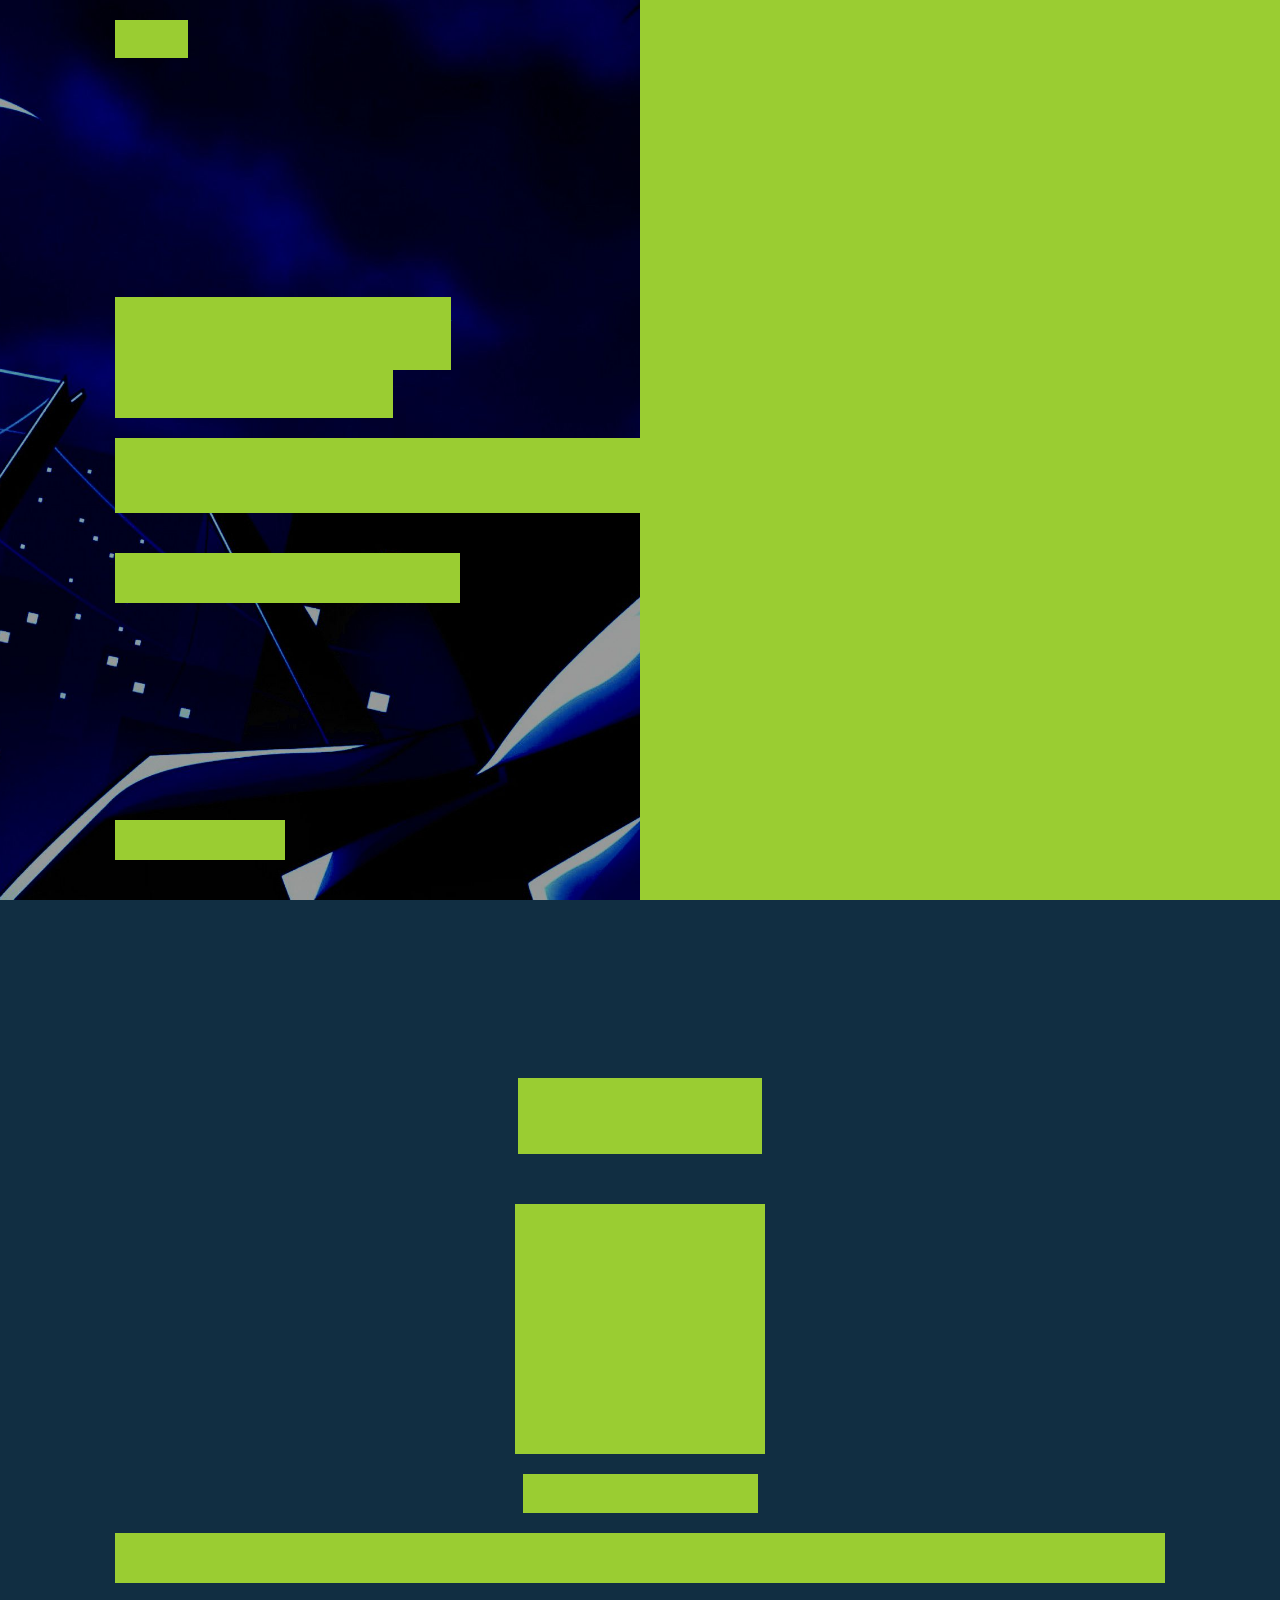
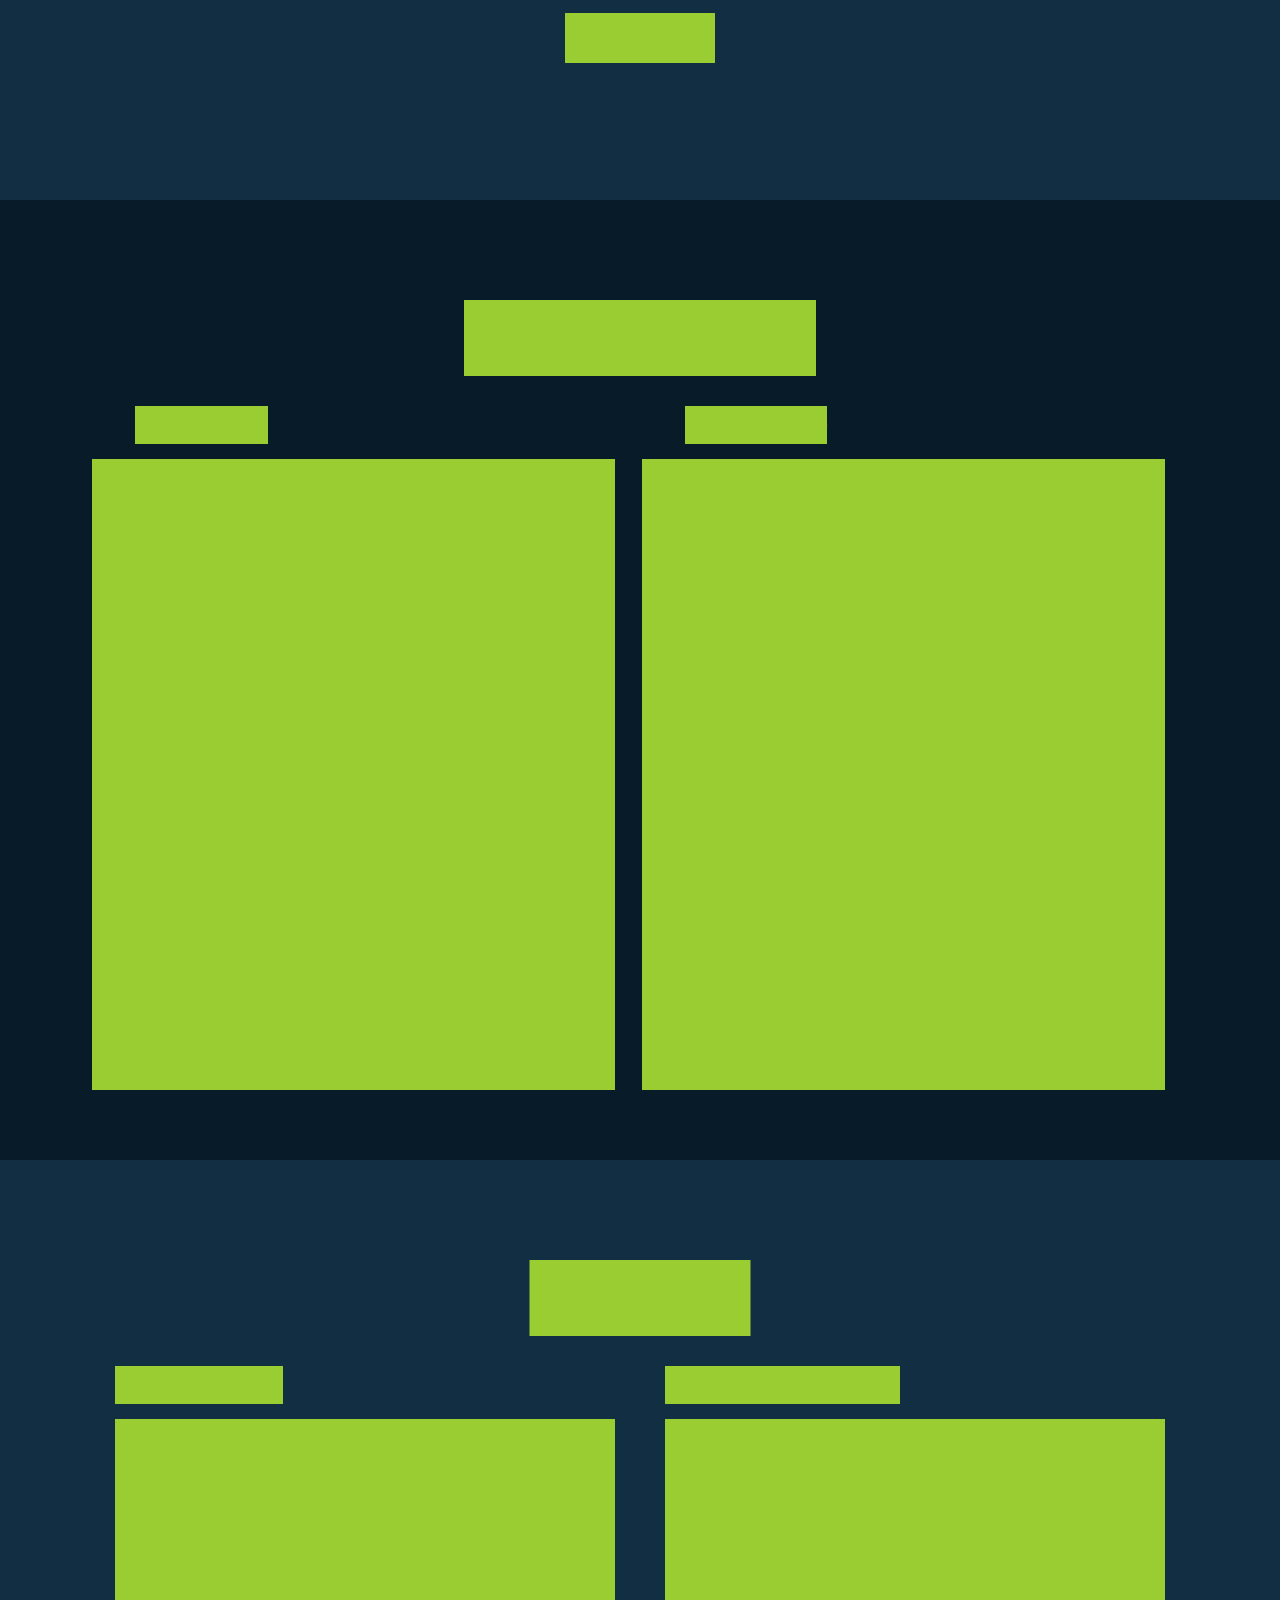
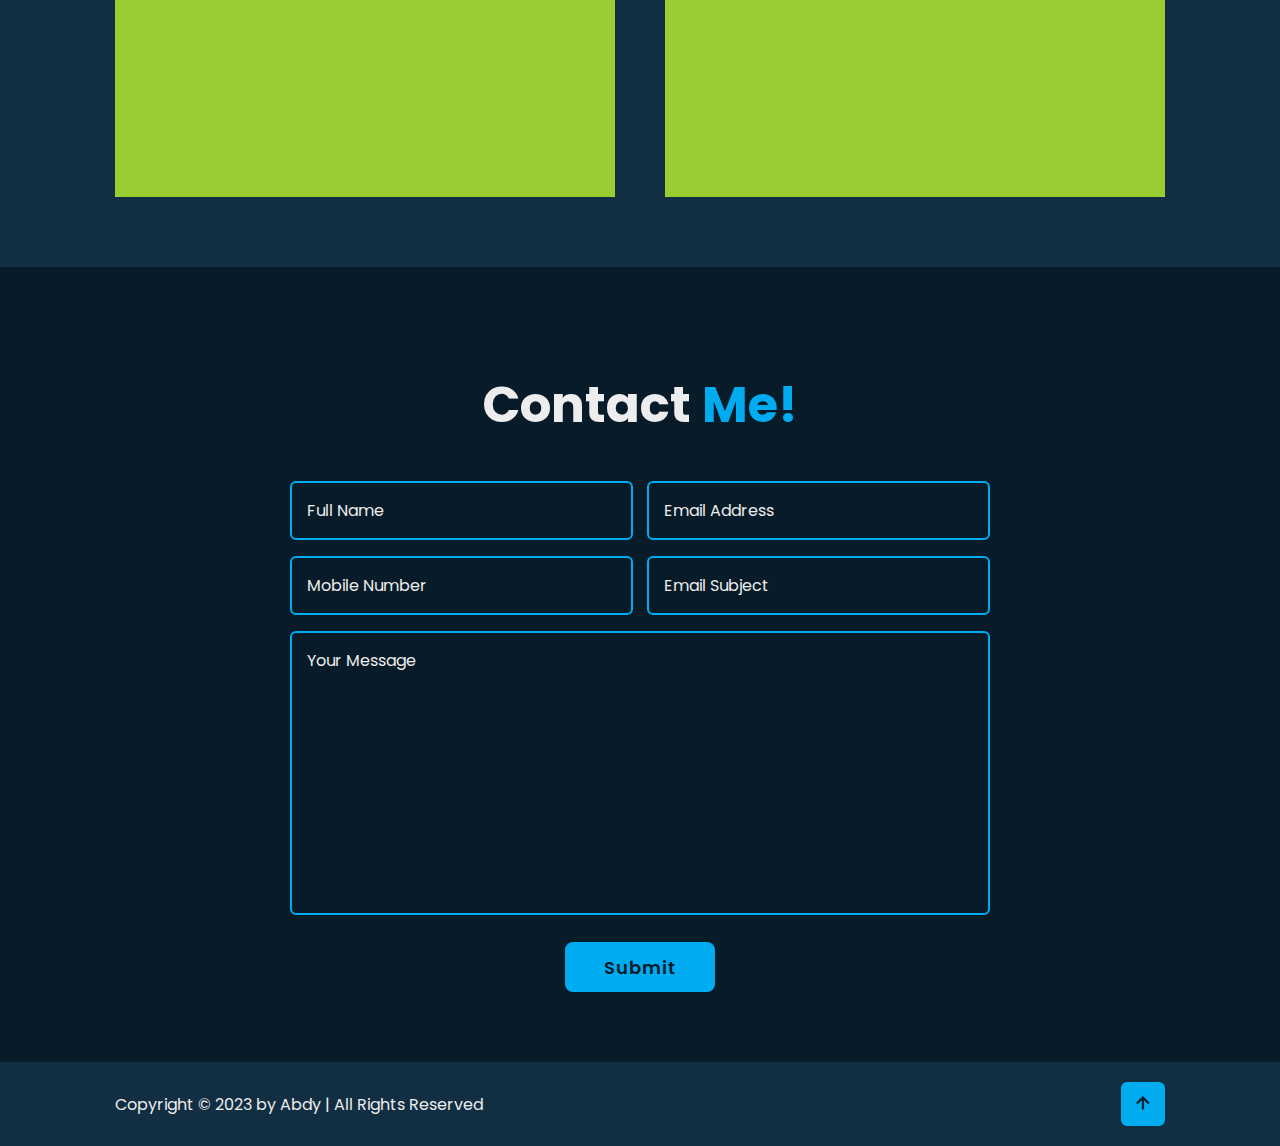
==== Portfolio Website/index.html @ a4093bbf "Add files via upload" ====
<!DOCTYPE html>
<html lang="en">

<head>
	<meta charset="UTF-8">
	<meta http-equiv="X-UA-Compatible" content="IE=edge">
	<meta name="viewport" content="width=device-width, initial-scale=1.0">
	<title>Abdullah Tekin Portfolio Website</title>

	<link rel="stylesheet" href="css/style.css">

	<link href='https://unpkg.com/boxicons@2.1.4/css/boxicons.min.css' rel='stylesheet'>
</head>

<body>

	<header class="header">
		<a href="#" class="logo">Abdy.<span class="animate" style="--i:1;"></span></a>

		<div class="bx bx-menu" id="menu-icon"><span class="animate" style="--i:2;"></span></div>

		<nav class="navbar">
			<a href="#home" class="active">Home</a>
			<a href="#about">About</a>
			<a href="#education">Education</a>
			<a href="#skills">Skills</a>
			<a href="#contact">Contact</a>

			<span class="active-nav"></span>
			<span class="animate" style="--i:2;"></span>
		</nav>
	</header>

	<section class="home show-animate" id="home">
		<div class="home-content">
			<h1>Hi, I'm <span>Abdy</span><span class="animate" style="--i:2;"></span></h1>
			<div class="text-animate">
				<h3>Game Developer</h3>
				<span class="animate" style="--i:3;"></span>
			</div>
			<p>
				Lorem ipsum dolor sit amet, consectetur adipiscing elit. Praesent dapibus scelerisque tellus, et imperdiet
				erat ultrices eget. Nulla in malesuada est, et ornare risus. Proin eget venenatis.
				<span class="animate" style="--i:4;"></span>
			</p>
			<div class="btn-box">
				<a href="#" class="btn">Hire Me</a>
				<a href="#" class="btn">Lets Talk</a>
				<span class="animate" style="--i:5;"></span>
			</div>
		</div>
		<div class="home-sci">
			<a href="#"><i class='bx bxl-linkedin'></i></a>
			<a href="#"><i class='bx bxl-github'></i></a>
			<span class="animate" style="--i:6;"></span>
		</div>
		<div class="home-imgHover"></div>
		<span class="animate home-img" style="--i:7;"></span>
	</section>

	<!-- about section design -->
	<section class="about" id="about">
		<h2 class="heading">About <span>Me</span><span class="animate scroll" style="--i:1;"></span></h2>

		<div class="about-img">
			<img src="images/about.jpg" alt="">
			<span class="circle-spin"></span>
			<span class="animate scroll" style="--i:2;"></span>
		</div>

		<div class="about-content">
			<h3>Game Developer!<span class="animate scroll" style="--i:3;"></span></h3>
			<p>
				Lorem ipsum dolor sit amet, consectetur adipiscing elit. Praesent dapibus scelerisque tellus, et imperdiet
				erat ultrices eget. Nulla in malesuada est, et ornare risus. Proin eget venenatis.
				<span class="animate scroll" style="--i:4;"></span>
			</p>
			<div class="btn-box btns">
				<a href="#" class="btn">Read More</a>
				<span class="animate scroll" style="--i:5;"></span>
			</div>
		</div>
	</section>

	<!-- education section design -->
	<section class="education" id="education">
		<h2 class="heading">[My <span>Journey</span>]<span class="animate scroll" style="--i:1;"></span></h2>

		<div class="education-row">
			<div class="education-column">
				<h3 class="title">Education<span class="animate scroll" style="--i:2;"></span></h3>

				<div class="education-box">
					<div class="education-content">
						<div class="content">
							<div class="year"><i class='bx bxs-calendar'></i> 2017 - 2018</div>
							<h3>Master Degree - University</h3>
							<p>
								Lorem ipsum dolor sit amet, consectetur adipiscing elit. Praesent dapibus scelerisque tellus, et imperdiet
								erat ultrices eget. Nulla in malesuada est, et ornare risus. Proin eget venenatis.
							</p>
						</div>
					</div>

					<div class="education-content">
						<div class="content">
							<div class="year"><i class='bx bxs-calendar'></i> 2017 - 2018</div>
							<h3>Master Degree - University</h3>
							<p>
								Lorem ipsum dolor sit amet, consectetur adipiscing elit. Praesent dapibus scelerisque tellus, et imperdiet
								erat ultrices eget. Nulla in malesuada est, et ornare risus. Proin eget venenatis.
							</p>
						</div>
					</div>

					<div class="education-content">
						<div class="content">
							<div class="year"><i class='bx bxs-calendar'></i> 2017 - 2018</div>
							<h3>Master Degree - University</h3>
							<p>
								Lorem ipsum dolor sit amet, consectetur adipiscing elit. Praesent dapibus scelerisque tellus, et imperdiet
								erat ultrices eget. Nulla in malesuada est, et ornare risus. Proin eget venenatis.
							</p>
						</div>
					</div>

					<span class="animate scroll" style="--i:3;"></span>
				</div>
			</div>

			<div class="education-column">
				<h3 class="title">Experience<span class="animate scroll" style="--i:5;"></span></h3>

				<div class="education-box">
					<div class="education-content">
						<div class="content">
							<div class="year"><i class='bx bxs-calendar'></i> 2017 - 2018</div>
							<h3>Game Developer - Company</h3>
							<p>
								Lorem ipsum dolor sit amet, consectetur adipiscing elit. Praesent dapibus scelerisque tellus, et imperdiet
								erat ultrices eget. Nulla in malesuada est, et ornare risus. Proin eget venenatis.
							</p>
						</div>
					</div>

					<div class="education-content">
						<div class="content">
							<div class="year"><i class='bx bxs-calendar'></i> 2017 - 2018</div>
							<h3>Game Developer - Company</h3>
							<p>
								Lorem ipsum dolor sit amet, consectetur adipiscing elit. Praesent dapibus scelerisque tellus, et imperdiet
								erat ultrices eget. Nulla in malesuada est, et ornare risus. Proin eget venenatis.
							</p>
						</div>
					</div>

					<div class="education-content">
						<div class="content">
							<div class="year"><i class='bx bxs-calendar'></i> 2017 - 2018</div>
							<h3>Game Developer - Company</h3>
							<p>
								Lorem ipsum dolor sit amet, consectetur adipiscing elit. Praesent dapibus scelerisque tellus, et imperdiet
								erat ultrices eget. Nulla in malesuada est, et ornare risus. Proin eget venenatis.
							</p>
						</div>
					</div>
					<span class="animate scroll" style="--i:6;"></span>
				</div>
			</div>
		</div>
	</section>

	<!-- skills section design -->
	<section class="skills" id="skills">
		<h2 class="heading">My <span>Skills</span><span class="animate scroll" style="--i:1;"></span></h2>

		<div class="skills-row">
			<div class="skills-column">
				<h3 class="title">Coding Skills<span class="animate scroll" style="--i:2;"></span></h3>

				<div class="skills-box">
					<div class="skills-content">
						<div class="progress">
							<h3>HTML <span>90%</span></h3>
							<div class="bar"><span></span></div>
						</div>

						<div class="progress">
							<h3>CSS <span>80%</span></h3>
							<div class="bar"><span></span></div>
						</div>

						<div class="progress">
							<h3>JavaScript <span>60%</span></h3>
							<div class="bar"><span></span></div>
						</div>

						<div class="progress">
							<h3>Python <span>75%</span></h3>
							<div class="bar"><span></span></div>
						</div>
					</div>

					<span class="animate scroll" style="--i:3;"></span>
				</div>
			</div>

			<div class="skills-column">
				<h3 class="title">Professional Skills<span class="animate scroll" style="--i:5;"></span></h3>

				<div class="skills-box">
					<div class="skills-content">
						<div class="progress">
							<h3>Web Design <span>95%</span></h3>
							<div class="bar"><span></span></div>
						</div>

						<div class="progress">
							<h3>Web Development <span>65%</span></h3>
							<div class="bar"><span></span></div>
						</div>

						<div class="progress">
							<h3>Graphic Design <span>85%</span></h3>
							<div class="bar"><span></span></div>
						</div>

						<div class="progress">
							<h3>SEO Marketing <span>60%</span></h3>
							<div class="bar"><span></span></div>
						</div>
					</div>

					<span class="animate scroll" style="--i:6;"></span>
				</div>
			</div>
		</div>
	</section>

	<!-- contact section design -->
	<section class="contact" id="contact">
		<h2 class="heading">Contact <span>Me!</span></h2>

		<form action="#">
			<div class="input-box">
				<div class="input-field">
					<input type="text" placeholder="Full Name" required>
					<span class="focus"></span>
				</div>
				<div class="input-field">
					<input type="text" placeholder="Email Address" required>
					<span class="focus"></span>
				</div>
			</div>

			<div class="input-box">
				<div class="input-field">
					<input type="number" placeholder="Mobile Number" required>
					<span class="focus"></span>
				</div>
				<div class="input-field">
					<input type="text" placeholder="Email Subject" required>
					<span class="focus"></span>
				</div>
			</div>

			<div class="textarea-field">
				<textarea name="" id="" cols="30" rows="10" placeholder="Your Message" required></textarea>
				<span class="focus"></span>
			</div>

			<div class="btn-box btns">
				<button type="submit" class="btn">Submit</button>
			</div>
		</form>
	</section>

	<!-- footer design -->
    <footer class="footer">
        <div class="footer-text">
            <p>Copyright &copy; 2023 by Abdy | All Rights Reserved</p>
		</div>

        <div class="footer-iconTop">
            <a href="#"><i class="bx bx-up-arrow-alt"></i></a>
		</div>
	</footer>

	<script src="js/script.js"></script>
</body>

</html>
---- Portfolio Website/css/style.css ----
@import url('https://fonts.googleapis.com/css2?family=Poppins:wght@300;400;500;600;700;800;900&display=swap');

* {
	margin: 0;
	padding: 0;
	box-sizing: border-box;
	text-decoration: none;
	border: none;
	outline: none;
	scroll-behavior: smooth;
	font-family: 'Poppins', sans-serif;
}

:root {
	--bg-color: #081b29;
	--second-bg-color: #112e42;
	--text-color: #ededed;
	--main-color: #00abf0;
}

html {
	font-size: 62.5%;
	overflow-x: hidden;
}

body {
	background: var(--bg-color);
	color: var(--text-color);
}

.header {
	position: fixed;
	top: 0;
	left: 0;
	width: 100%;
	padding: 2rem 9%;
	background: transparent;
	display: flex;
	justify-content: space-between;
	align-items: center;
	z-index: 100;
	transition: .3s;
}

.header.sticky {
	background: var(--bg-color);
}

.logo {
	position: relative;
	font-size: 2.5rem;
	font-weight: 600;
	color: var(--text-color)
}

.navbar {
	position: relative;
}

.navbar a {
	font-size: 1.7rem;
	color: var(--text-color);
	font-weight: 500;
	margin-left: 3.5rem;
	transition: .3s;
}

.navbar a:hover,
.navbar a.active {
	color: var(--main-color);
}

#menu-icon {
	position: relative;
	font-size: 3.6rem;
	color: var(--text-color);
	cursor: pointer;
	display: none;
}

section {
	min-height: 100vh;
	padding: 10rem 9% 2rem;
}

.home {
	display: flex;
	align-items: center;
	padding: 0 9%;
	background: url('../images/home.jpg') no-repeat;
	background-size: cover;
	background-position: center;
}

.home-content {
	max-width: 60rem;
	z-index: 99;
}

.home-content h1 {
	position: relative;
	display: inline-block;
	font-size: 5.6rem;
	font-weight: 700;
	line-height: 1.3;
}

.home-content h1 span {
	color: var(--main-color);
}

.home-content .text-animate {
	position: relative;
	width: 27.8rem;
}

.home-content .text-animate h3 {
	font-size: 3.2rem;
	font-weight: 700;
	color: transparent;
	-webkit-text-stroke: .7px var(--main-color);
	background-image: linear-gradient(var(--main-color), var(--main-color));
	background-repeat: no-repeat;
	-webkit-background-clip: text;
	background-position: -27.8rem 0;
	animation: homeBgText 6s linear infinite;
	animation-delay: 2s;
}

.home-content .text-animate h3::before {
	content: '';
	position: absolute;
	top: 0;
	left: 0;
	width: 0;
	height: 100%;
	border-right: 2px solid var(--main-color);
	z-index: -1;
	animation: homeCursorText 6s linear infinite;
	animation-delay: 2s;
}

.home-content p {
	position: relative;
	font-size: 1.6rem;
	margin: 2rem 0 4rem;
}

.btn-box {
	position: relative;
	display: flex;
	justify-content: space-between;
	width: 34.5rem;
	height: 5rem;
}

.btn-box .btn {
	position: relative;
	display: inline-flex;
	justify-content: center;
	align-items: center;
	width: 15rem;
	height: 100%;
	background: var(--main-color);
	border: .2rem solid var(--main-color);
	border-radius: .8rem;
	font-size: 1.8rem;
	font-weight: 600;
	letter-spacing: .1rem;
	color: var(--bg-color);
	z-index: 1;
	overflow: hidden;
	transition: .5s;
}

.btn-box .btn:hover {
	color: var(--main-color);
}

.btn-box .btn:nth-child(2) {
	background: transparent;
	color: var(--main-color);
}

.btn-box .btn:nth-child(2):hover {
	color: var(--bg-color);
}

.btn-box .btn:nth-child(2)::before {
	background: var(--main-color);
}

.btn-box .btn::before {
	content: '';
	position: absolute;
	top: 0;
	left: 0;
	width: 0;
	height: 100%;
	background: var(--bg-color);
	z-index: -1;
	transition: .5s;
}

.btn-box .btn:hover::before {
	width: 100%;
}

.home-sci {
	position: absolute;
	bottom: 4rem;
	width: 170px;
	display: flex;
	justify-content: space-between;
}

.home-sci a {
	position: relative;
	display: inline-flex;
	justify-content: center;
	align-items: center;
	width: 40px;
	height: 40px;
	background: transparent;
	border: .2rem solid var(--main-color);
	border-radius: 50%;
	font-size: 20px;
	color: var(--main-color);
	z-index: 1;
	overflow: hidden;
	transition: .5s;
}

.home-sci a:hover {
	color: var(--bg-color);
}

.home-sci a::before {
	content: '';
	position: absolute;
	top: 0;
	left: 0;
	width: 0;
	height: 100%;
	background: var(--main-color);
	z-index: -1;
	transition: .5s;
}

.home-sci a:hover::before {
	width: 100%;
}

.home-imgHover {
	position: absolute;
	top: 0;
	right: 0;
	width: 45%;
	height: 100%;
	background: transparent;
	transition: 3s;
}

.home-imgHover:hover {
	background: var(--bg-color);
	opacity: .8;
}

.about {
	display: flex;
	justify-content: center;
	align-items: center;
	flex-direction: column;
	gap: 2rem;
	background: var(--second-bg-color);
	padding-bottom: 6rem;
}

.heading {
	position: relative;
	font-size: 5rem;
	margin-bottom: 3rem;
	text-align: center;
}

span{
	color: var(--main-color);
}

.about-img {
	position: relative;
	width: 25rem;
	height: 25rem;
	border-radius: 50%;
	display: flex;
	justify-content: center;
	align-items: center;
}

.about-img img {
	width: 90%;
	border-radius: 50%;
	border: .2rem solid var(--main-color);
}
.about-img .circle-spin {
	position: absolute;
	top: 50%;
	transform: translate(-50%, -50%) rotate(0);
	left: 50%;
	width: 100%;
	height: 100%;
	border-radius: 50%;
	border-top: .2rem solid var(--second-bg-color);
	border-bottom: .2rem solid var(--second-bg-color);
	border-left: .2rem solid var(--main-color);
	border-right: .2rem solid var(--main-color);
	animation: aboutSpinner 8s linear infinite;
}

.about-content {
	text-align: center;
}

.about-content h3 {
	position: relative;
	display: inline-block;
	font-size: 2.6rem;
}

.about-content p {
	position: relative;
	font-size: 1.6rem;
	margin: 2rem 0 3rem;
}

.btn-box.btns {
	display: inline-block;
	width: 15rem;
}

.btn-box.btns {
	display: inline-block;
	width: 15rem;
}

.btn-box.btns a::before {
	background: var(--second-bg-color);
}

.education {
	display: flex;
	justify-content: center;
	align-items: center;
	flex-direction: column;
	min-height: auto;
	padding-bottom: 5rem;
}

.education .education-row {
	display: flex;
	flex-wrap: wrap;
	gap: 5rem;
}

.education-row .education-column {
	flex: 1 1 40rem;
}

.education-column .title {
	position: relative;
	display: inline-block;
	font-size: 2.5rem;
	margin: 0 0 1.5rem 2rem;
}

.education-column .education-box {
	position: relative;
	border-left: .2rem solid var(--main-color);
}

.education-box .education-content {
	position: relative;
	padding-left: 2rem;
}

.education-box .education-content::before {
	content: '';
	position: absolute;
	top: 0;
	left: -1.1rem;
	width: 2rem;
	height: 2rem;
	background: var(--main-color);
	border-radius: 50%;
}

.education-content .content {
	position: relative;
	padding: 1.5rem;
	border: .2rem solid var(--main-color);
	border-radius: .6rem;
	margin-bottom: 2rem;
}

.education-content .content::before {
	content: '';
	position: absolute;
	top: 0;
	left: 0;
	width: 0;
	height: 100%;
	background: var(--second-bg-color);
	z-index: -1;
	transition: .5s;
}

.education-content .content:hover::before {
	width: 100%;
}

.education-content .content .year {
	font-size: 1.5rem;
	color: var(--main-color);
	padding-bottom: .5rem;
}

.education-content .content .year i{
	padding-right: .5rem;
}

.education-content .content h3{
	font-size: 2rem;
}

.education-content .content p{
	font-size: 1.6rem;
	padding-top: .5rem;
}

.skills {
	min-height: auto;
	padding-bottom: 7rem;
	background: var(--second-bg-color);
}

.skills h2 {
	display: inline-block;
	left: 50%;
	transform: translateX(-50%);
}

.skills .skills-row {
	display: flex;
	flex-wrap: wrap;
	gap: 5rem;
}

.skills-row .skills-column {
	flex: 1 1 40rem;
}

.skills-column .title {
	position: relative;
	display: inline-block;
	font-size: 2.5rem;
	margin: 0 0 1.5rem;
}

.skills-column .skills-box {
	position: relative;
}

.skills-box .skills-content {
	position: relative;
	border: .2rem solid var(--main-color);
	border-radius: .6rem;
	padding: .5rem 1.5rem;
	z-index: 1;
	overflow: hidden;
}

.skills-box .skills-content::before {
	content: '';
	position: absolute;
	top: 0;
	left: 0;
	width: 0;
	height: 100%;
	background: var(--bg-color);
	z-index: -1;
	transition: .5s;
}

.skills-box .skills-content:hover::before {
	width: 100%;
}

.skills-content .progress {
	padding: 1rem 0;
}

.skills-content .progress h3 {
	font-size: 1.7rem;
	display: flex;
	justify-content: space-between;
}

.skills-content .progress h3 span {
	color: var(--text-color)
}

.skills-content .progress .bar {
	height: 2.5rem;
	border-radius: .6rem;
	border: .2rem solid var(--main-color);
	padding: .5rem;
	margin: 1rem 0;
}

.skills-content .progress .bar span {
	display: block;
	height: 100%;
	border-radius: .3rem;
	background: var(--main-color);
}

.skills-column:nth-child(1) .skills-content .progress:nth-child(1) .bar span{
	width: 90%;
}

.skills-column:nth-child(1) .skills-content .progress:nth-child(2) .bar span {
	width: 80%;
}

.skills-column:nth-child(1) .skills-content .progress:nth-child(3) .bar span {
	width: 60%;
}

.skills-column:nth-child(1) .skills-content .progress:nth-child(4) .bar span {
	width: 75%;
}

.skills-column:nth-child(2) .skills-content .progress:nth-child(1) .bar span {
	width: 95%;
}

.skills-column:nth-child(2) .skills-content .progress:nth-child(2) .bar span {
	width: 65%;
}

.skills-column:nth-child(2) .skills-content .progress:nth-child(3) .bar span {
	width: 85%;
}

.skills-column:nth-child(2) .skills-content .progress:nth-child(4) .bar span {
	width: 60%;
}

.contact {
	min-height: auto;
	padding-bottom: 7rem;
}

.contact form {
	max-width: 70rem;
	margin: auto;
	text-align: center;
}

.contact form .input-box{
	position: relative;
	display: flex;
	justify-content: space-between;
	flex-wrap: wrap;
}

.contact form .input-box .input-field {
	position: relative;
	width: 49%;
	margin: .8rem 0;
}

.contact form .input-box .input-field input,
.contact form .textarea-field textarea {
	width: 100%;
	height: 100%;
	padding: 1.5rem;
	font-size: 1.6rem;
	color: var(--text-color);
	background: transparent;
	border-radius: .6rem;
	border: .2rem solid var(--main-color);
}

.contact form .input-box .input-field input::placeholder,
.contact form .textarea-field textarea::placeholder {
	color: var(--text-color);
}

.contact form .focus {
	position: absolute;
	top: 0;
	left: 0;
	width: 0;
	height: 100%;
	background: var(--second-bg-color);
	border-radius: .6rem;
	z-index: -1;
	transition: .5s;
}

.contact form .input-box .input-field input:focus~.focus,
.contact form .input-box .input-field input:valid~.focus,
.contact form .textarea-field textarea:focus~.focus,
.contact form .textarea-field textarea:valid~.focus{
	width: 100%;
}

.contact form .textarea-field {
	position: relative;
	margin: .8rem 0 2.7rem;
	display: flex;
}

.contact form .textarea-field textarea {
	resize: none;
}

.contact form .btn-box.btns .btn {
	cursor: pointer;
}

.footer {
	display: flex;
	justify-content: space-between;
	align-items: center;
	flex-wrap: wrap;
	padding: 2rem 9%;
	background: var(--second-bg-color);
}

.footer-text p {
	font-size: 1.6rem;
}

.footer-iconTop a {
	position: relative;
	display: inline-flex;
	justify-content: center;
	align-items: center;
	padding: .8rem;
	background: var(--main-color);
	border: .2rem solid var(--main-color);
	border-radius: .6rem;
	z-index: 1;
	overflow: hidden;
}

.footer-iconTop a::before {
	content: '';
	position: absolute;
	top: 0;
	left: 0;
	width: 0;
	height: 100%;
	background: var(--second-bg-color);
	z-index: -1;
	transition: .5s;
}

.footer-iconTop a:hover::before {
	width: 100%;
}

.footer-iconTop a i {
	font-size: 2.4rem;
	color: var(--bg-color);
	transition: .5s;
}

.footer-iconTop a:hover i {
	color: var(--main-color);
}

/* ANIMATION RELOAD AND SCROLL */
.animate {
	position: absolute;
	top: 0;
	right: 0;
	width: 100%;
	height: 100%;
	background: yellowgreen;
	z-index: 98;
}

.animate.home-img {
	width: 50%;
}

.logo .animate,
.navbar .animate,
#menu-icon .animate,
.home.show-animate .animate {
	animation: showRight 1s ease forwards;
	animation-delay: calc(.3s * var(--i));
}

.animate.scroll {
	transition: 1s ease;
	transition-delay: calc(.3s * var(--i));
	animation: none;
}

.education .education-box .animate.scroll {
	width: 105%;
}

.about.show-animate .animate.scroll,
.education.show-animate .animate.scroll,
.skills.show-animate .animate.scroll {
	transition-delay: calc(.3s * var(--i));
	width: 0;
}

/* BREAKPOINTS */
@media (max-width: 1200px) {
	html {
		font-size: 55%;
	}
}

@media (max-width: 991px) {
	.header {
		padding: 2rem 4%;
	}

	section {
		padding: 10rem 4% 2rem;
	}

	.home {
		padding: 0 4%;
	}

	.footer {
		padding: 2rem;
	}
}

@media (max-width: 768px) {
	.header {
		background: var(--bg-color);
	}

	#menu-icon {
		display: block;
	}

	.navbar {
		position: absolute;
		top: 100%;
		left: -100%;
		width: 100%;
		padding: 1rem 4%;
		background: var(--main-color);
		box-shadow: 0 .5rem 1rem rgba(0, 0, 0, .2);
		z-index: 1;
		transition: .25s ease;
		transition-delay: .25s;
	}

	.navbar.active {
		transition-delay: 0s;
		left: 0;
	}

	.navbar .active-nav {
		position: absolute;
		top: 0;
		left: -100%;
		width: 100%;
		height: 100%;
		background: var(--bg-color);
		border-top: .1rem solid rgba(0, 0, 0, .2);
		z-index: -1;
		transition: .25s ease;
		transition-delay: 0s;
	}

	.navbar.active .active-nav {
		left: 0;
		transition-delay: .25s;
	}

	.navbar a {
		display: block;
		font-size: 2rem;
		margin: 3rem 0;
		transform: translateX(-20rem);
		transition: .25s ease;
		transition-delay: 0s;
	}
	.navbar.active a {
		transform: translateX(0);
		transition-delay: .25s;
	}

	.home-imgHover {
		pointer-events: none;
		background: var(--bg-color);
		opacity: .6;
	}
}

@media (max-width: 520px) {
	html {
		font-size: 50%;
	}

	.home-content h1 {
		display: flex;
		flex-direction: column;
	}

	.home-sci {
		width: 160px;
	}

	.home-sci a {
		width: 38px;
		height: 38px;
	}
}

@media (max-width: 462px) {
	.home-content h1 {
		font-size: 5.2rem;
	}

	.education {
		padding: 10rem 4% 5rem 5%;
	}

	.contact form .input-box .input-field {
		width: 100%;
	}

	.footer {
		flex-direction: column-reverse;
	}

	.footer p {
		margin-top: 2rem;
		text-align: center;
	}
}

@media (max-width: 371px) {
	.home {
		justify-content: center;
	}

	.home-content {
		display: flex;
		align-items: center;
		flex-direction: column;
		text-align: center;
	}

	.home-content h1 {
		font-size: 5rem;
	}
}

/*KEYFRAMES ANIMATION*/
@keyframes homeBgText {
	0%,
	10%,
	100% {
		background-position: -27.8rem 0;
	}

	65%,
	85% {
		background-position: 0 0;
	}
}

@keyframes homeCursorText {
	0%,
	10%,
	100% {
		width: 0;
	}

	65%,
	78%,
	85% {
		width: 100%;
		opacity: 1;
	}

	75%,
	81% {
		opacity: 0;
	}
}

@keyframes aboutSpinner {
	100% {
		transform: translate(-50%, -50%) rotate(360deg);
	}
}

@keyframes showRight {
	100% {
		width: 0;
	}
}
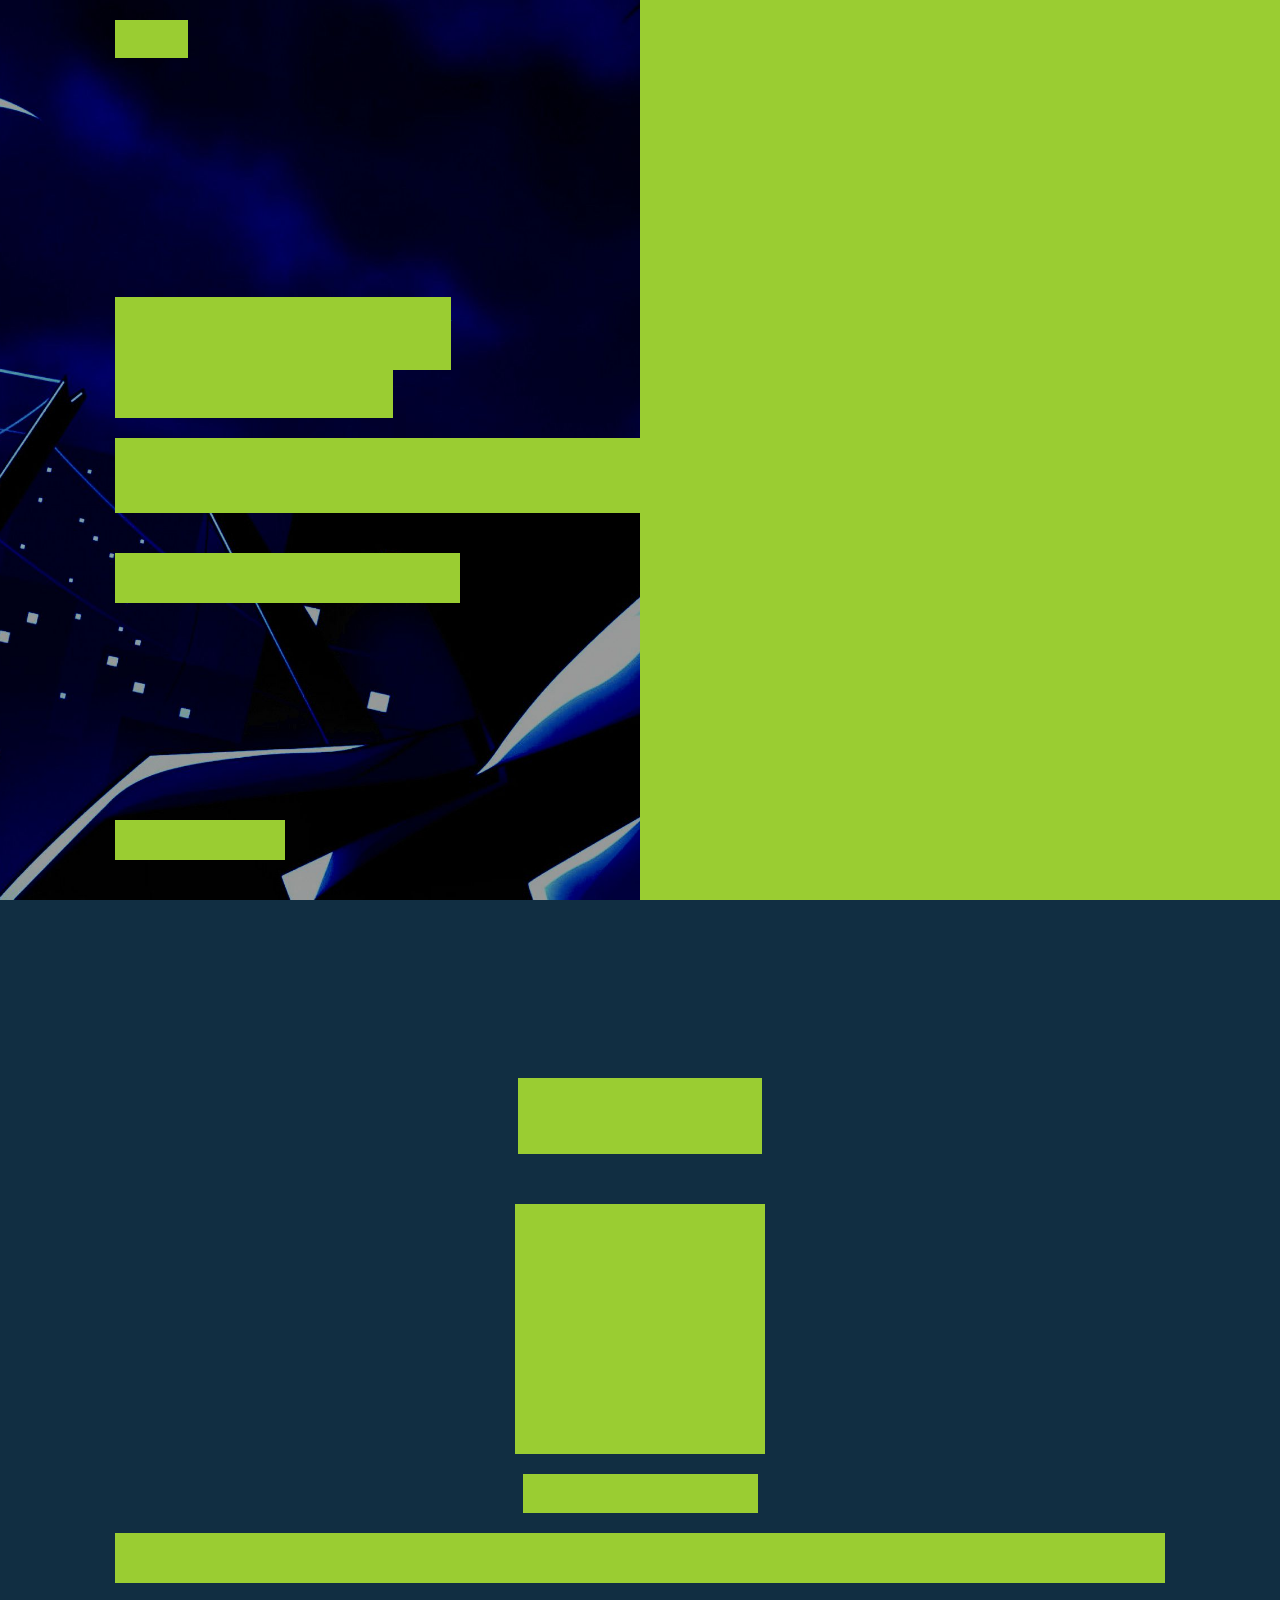
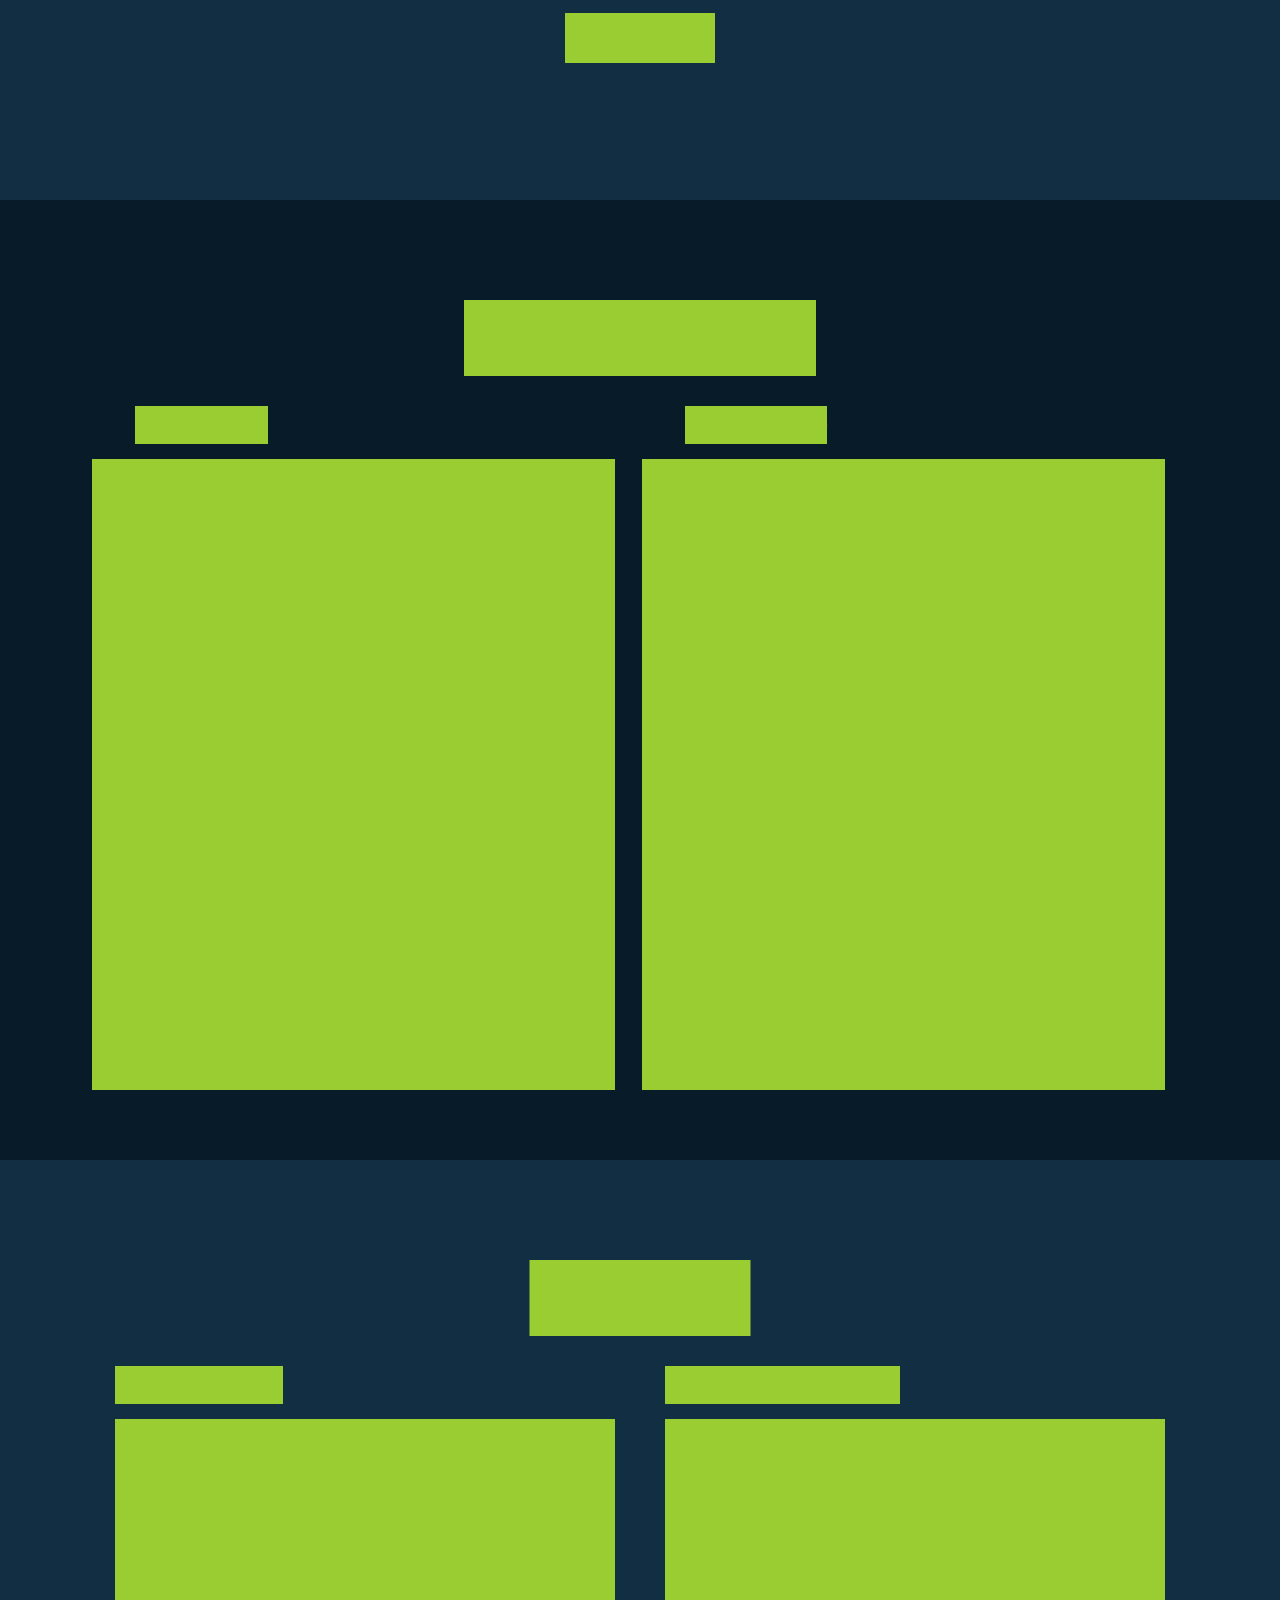
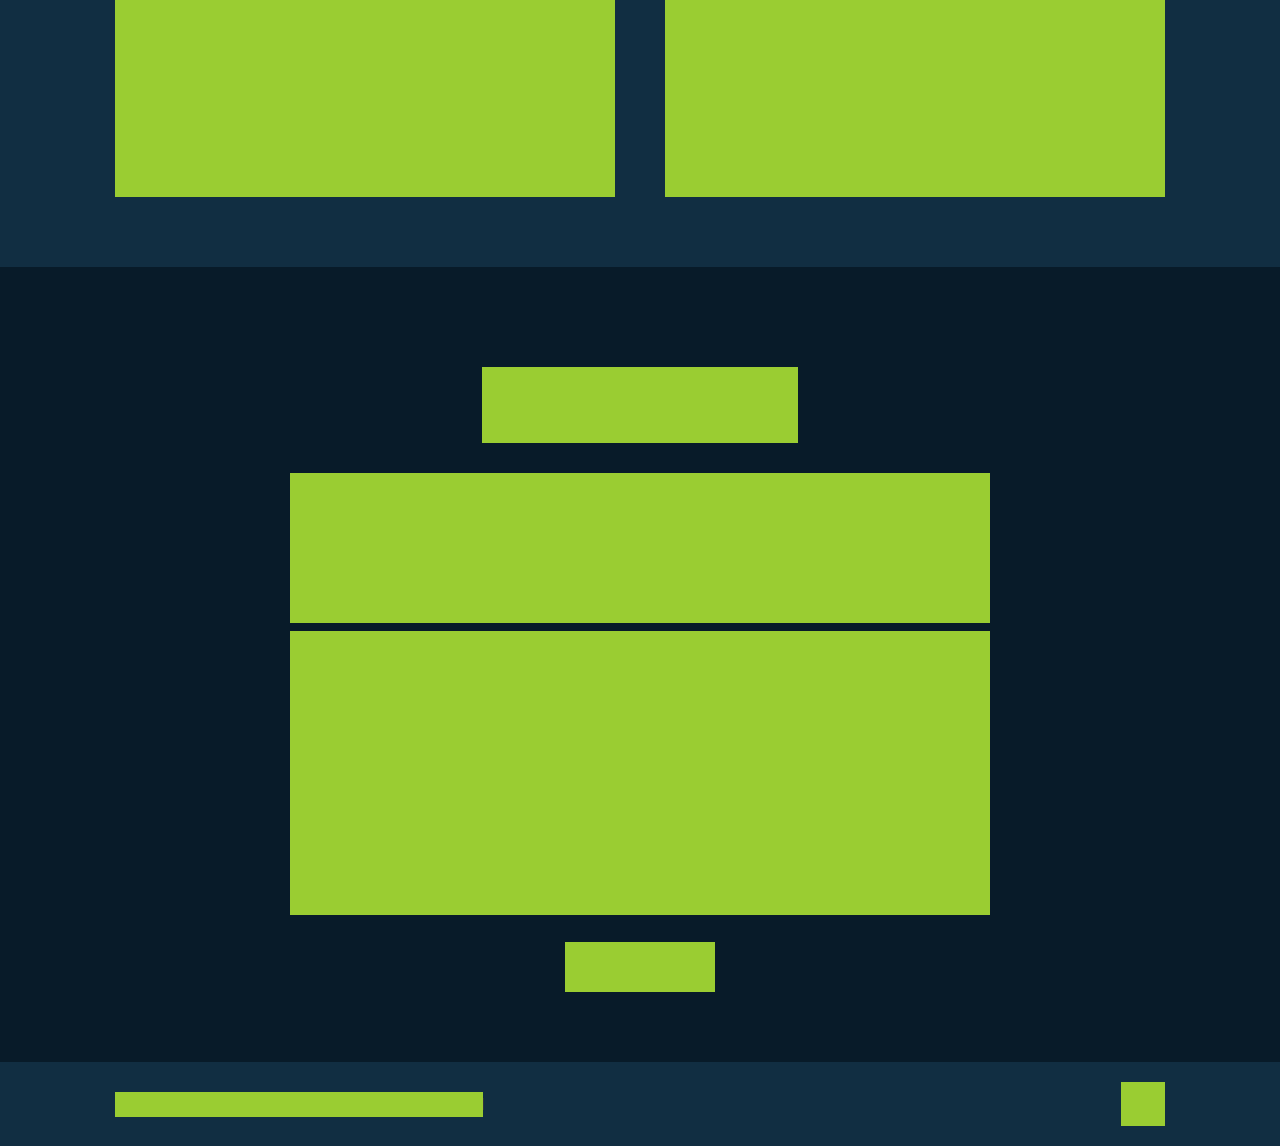
==== commit 9e356e64: "tutorial update" ====
--- a/Portfolio Website/index.html
+++ b/Portfolio Website/index.html
@@ -239,7 +239,7 @@
 
 	<!-- contact section design -->
 	<section class="contact" id="contact">
-		<h2 class="heading">Contact <span>Me!</span></h2>
+		<h2 class="heading">Contact <span>Me!</span><span class="animate scroll" style="--i:1;"></span></h2>
 
 		<form action="#">
 			<div class="input-box">
@@ -251,6 +251,8 @@
 					<input type="text" placeholder="Email Address" required>
 					<span class="focus"></span>
 				</div>
+
+				<span class="animate scroll" style="--i:3;"></span>
 			</div>
 
 			<div class="input-box">
@@ -262,27 +264,37 @@
 					<input type="text" placeholder="Email Subject" required>
 					<span class="focus"></span>
 				</div>
+
+				<span class="animate scroll" style="--i:5;"></span>
 			</div>
 
 			<div class="textarea-field">
 				<textarea name="" id="" cols="30" rows="10" placeholder="Your Message" required></textarea>
 				<span class="focus"></span>
+
+				<span class="animate scroll" style="--i:7;"></span>
 			</div>
 
 			<div class="btn-box btns">
 				<button type="submit" class="btn">Submit</button>
+
+				<span class="animate scroll" style="--i:9;"></span>
 			</div>
 		</form>
 	</section>
 
 	<!-- footer design -->
     <footer class="footer">
-        <div class="footer-text">
-            <p>Copyright &copy; 2023 by Abdy | All Rights Reserved</p>
-		</div>
-
-        <div class="footer-iconTop">
-            <a href="#"><i class="bx bx-up-arrow-alt"></i></a>
+		<div class="footer-text">
+			<p>Copyright &copy; 2023 by Abdy | All Rights Reserved</p>
+
+			<span class="animate scroll" style="--i:1;"></span>
+		</div>
+
+		<div class="footer-iconTop">
+			<a href="#"><i class="bx bx-up-arrow-alt"></i></a>
+
+			<span class="animate scroll" style="--i:3;"></span>
 		</div>
 	</footer>
 
--- a/Portfolio Website/css/style.css
+++ b/Portfolio Website/css/style.css
@@ -123,6 +123,9 @@
 	background-repeat: no-repeat;
 	-webkit-background-clip: text;
 	background-position: -27.8rem 0;
+}
+
+.home.show-animate .home-content .text-animate h3 {
 	animation: homeBgText 6s linear infinite;
 	animation-delay: 2s;
 }
@@ -136,6 +139,9 @@
 	height: 100%;
 	border-right: 2px solid var(--main-color);
 	z-index: -1;
+}
+
+.home.show-animate .home-content .text-animate h3::before {
 	animation: homeCursorText 6s linear infinite;
 	animation-delay: 2s;
 }
@@ -561,9 +567,15 @@
 	padding-bottom: 7rem;
 }
 
+.contact h2 {
+	display: inline-block;
+	left: 50%;
+	transform: translateX(-50%);
+}
+
 .contact form {
 	max-width: 70rem;
-	margin: auto;
+	margin: 0 auto;
 	text-align: center;
 }
 
@@ -612,7 +624,7 @@
 .contact form .input-box .input-field input:focus~.focus,
 .contact form .input-box .input-field input:valid~.focus,
 .contact form .textarea-field textarea:focus~.focus,
-.contact form .textarea-field textarea:valid~.focus{
+.contact form .textarea-field textarea:valid~.focus {
 	width: 100%;
 }
 
@@ -637,6 +649,11 @@
 	flex-wrap: wrap;
 	padding: 2rem 9%;
 	background: var(--second-bg-color);
+}
+
+.footer-text,
+.footer-iconTop {
+	position: relative;
 }
 
 .footer-text p {
@@ -717,7 +734,9 @@
 
 .about.show-animate .animate.scroll,
 .education.show-animate .animate.scroll,
-.skills.show-animate .animate.scroll {
+.skills.show-animate .animate.scroll,
+.contact.show-animate .animate.scroll,
+.footer.show-animate .animate.scroll {
 	transition-delay: calc(.3s * var(--i));
 	width: 0;
 }
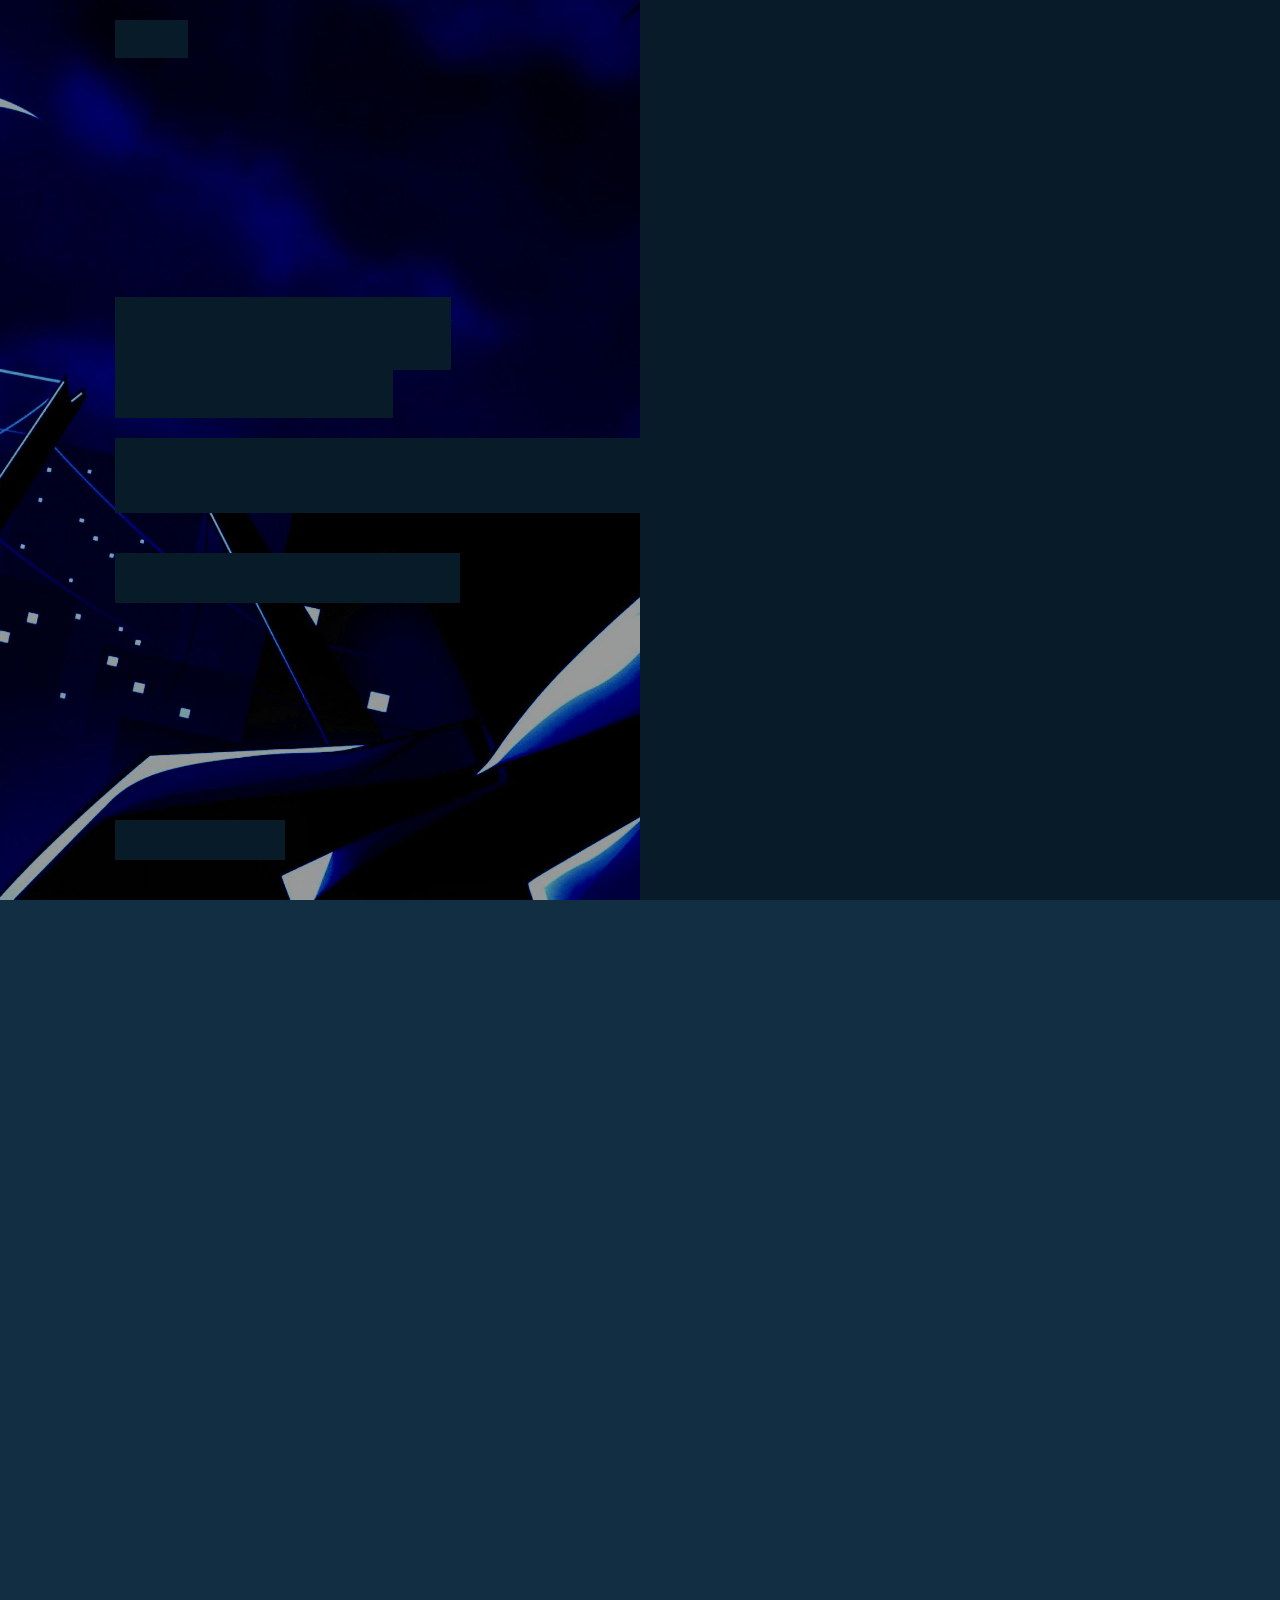
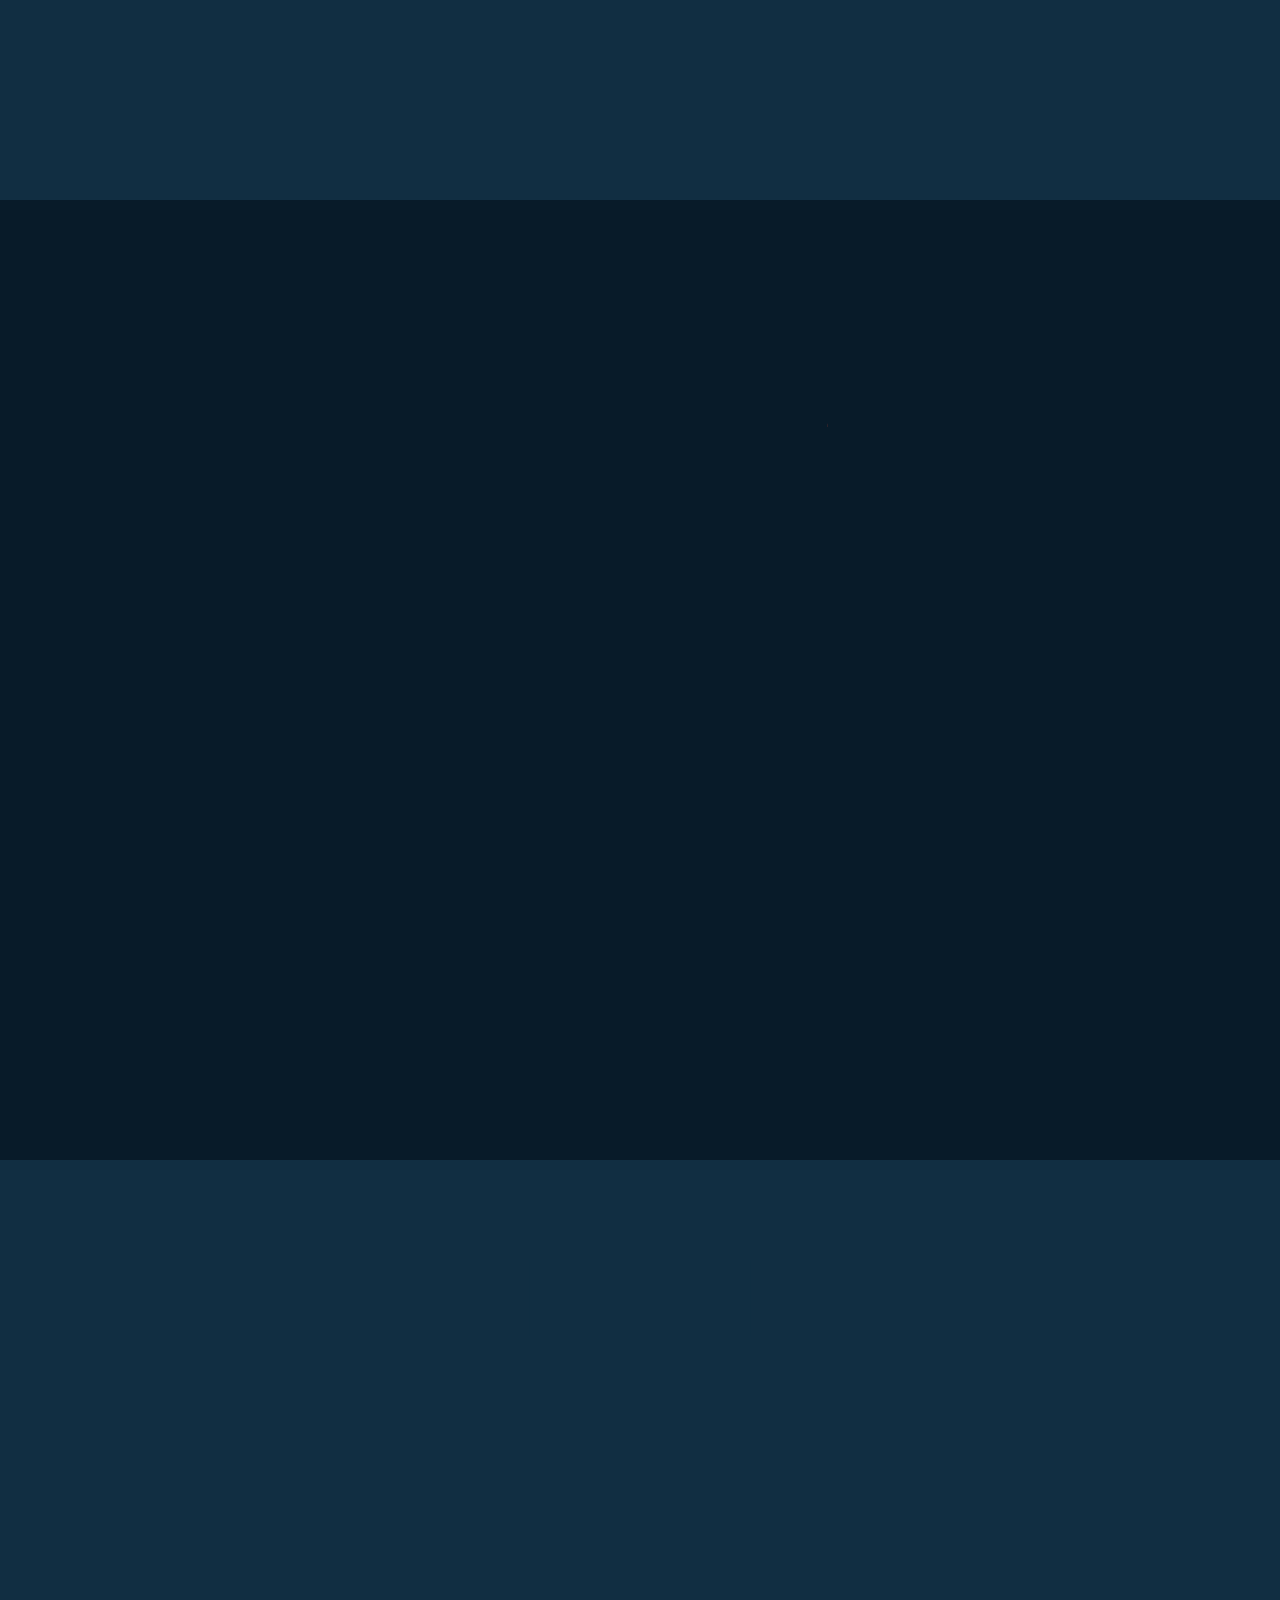
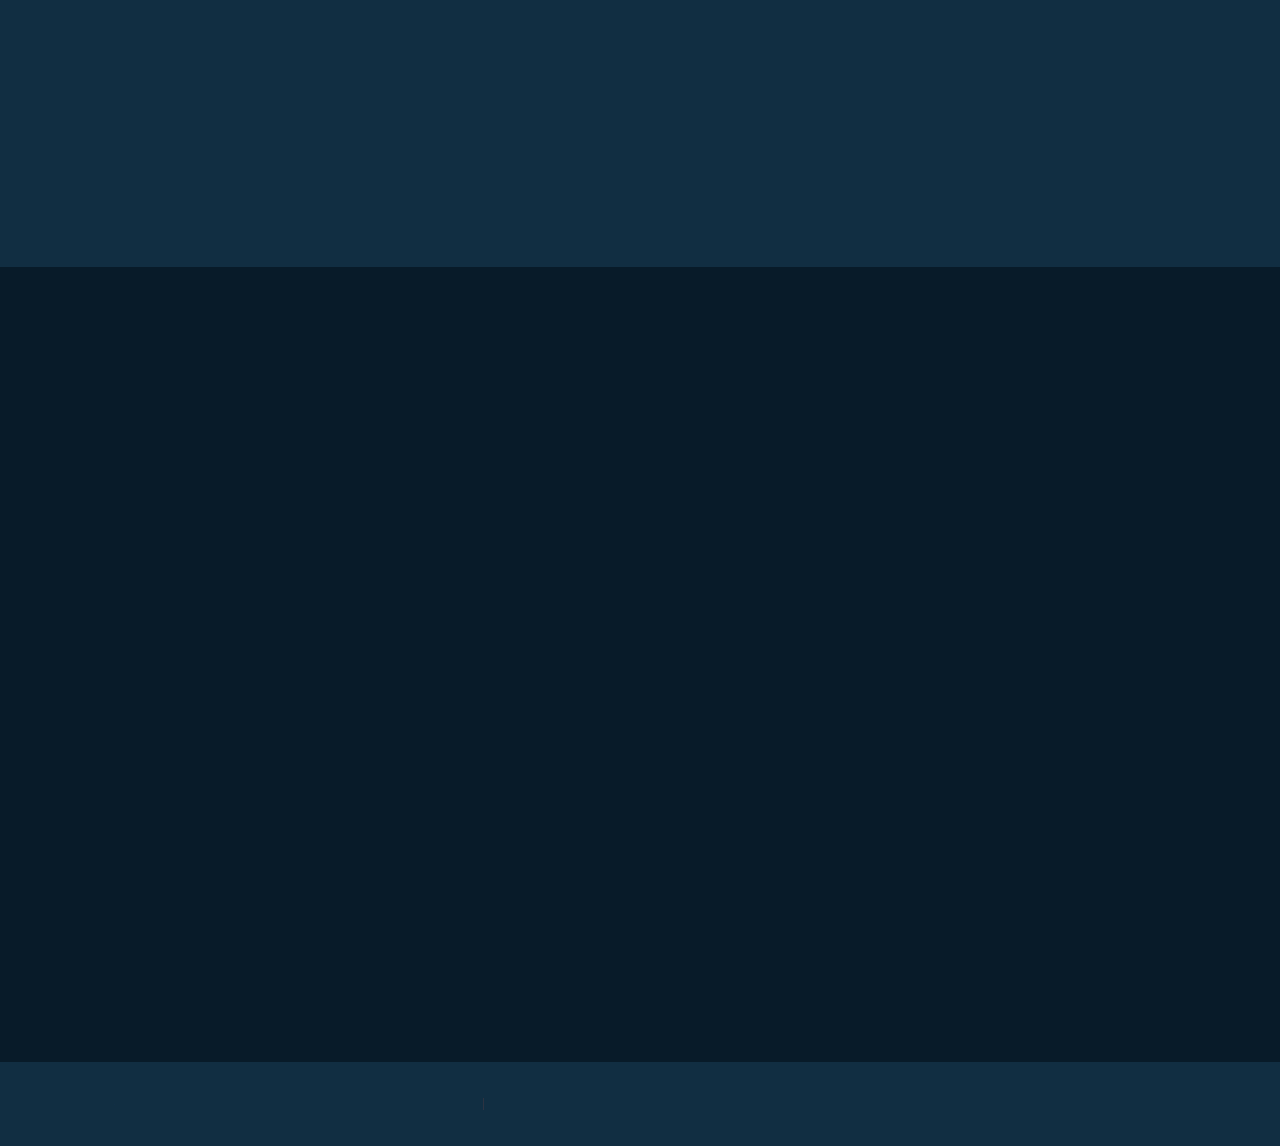
==== commit f8e8634c: "tutorial completed" ====
--- a/Portfolio Website/index.html
+++ b/Portfolio Website/index.html
@@ -9,11 +9,13 @@
 
 	<link rel="stylesheet" href="css/style.css">
 
+	<!-- box icons -->
 	<link href='https://unpkg.com/boxicons@2.1.4/css/boxicons.min.css' rel='stylesheet'>
 </head>
 
 <body>
 
+	<!-- header design -->
 	<header class="header">
 		<a href="#" class="logo">Abdy.<span class="animate" style="--i:1;"></span></a>
 
@@ -31,6 +33,7 @@
 		</nav>
 	</header>
 
+	<!-- home section design -->
 	<section class="home show-animate" id="home">
 		<div class="home-content">
 			<h1>Hi, I'm <span>Abdy</span><span class="animate" style="--i:2;"></span></h1>
@@ -38,22 +41,25 @@
 				<h3>Game Developer</h3>
 				<span class="animate" style="--i:3;"></span>
 			</div>
-			<p>
-				Lorem ipsum dolor sit amet, consectetur adipiscing elit. Praesent dapibus scelerisque tellus, et imperdiet
+			<p>Lorem ipsum dolor sit amet, consectetur adipiscing elit. Praesent dapibus scelerisque tellus, et imperdiet
 				erat ultrices eget. Nulla in malesuada est, et ornare risus. Proin eget venenatis.
 				<span class="animate" style="--i:4;"></span>
 			</p>
+
 			<div class="btn-box">
 				<a href="#" class="btn">Hire Me</a>
 				<a href="#" class="btn">Lets Talk</a>
 				<span class="animate" style="--i:5;"></span>
 			</div>
 		</div>
+
 		<div class="home-sci">
 			<a href="#"><i class='bx bxl-linkedin'></i></a>
 			<a href="#"><i class='bx bxl-github'></i></a>
+
 			<span class="animate" style="--i:6;"></span>
 		</div>
+
 		<div class="home-imgHover"></div>
 		<span class="animate home-img" style="--i:7;"></span>
 	</section>
@@ -70,11 +76,13 @@
 
 		<div class="about-content">
 			<h3>Game Developer!<span class="animate scroll" style="--i:3;"></span></h3>
-			<p>
-				Lorem ipsum dolor sit amet, consectetur adipiscing elit. Praesent dapibus scelerisque tellus, et imperdiet
-				erat ultrices eget. Nulla in malesuada est, et ornare risus. Proin eget venenatis.
+			<p>Lorem ipsum dolor sit amet, consectetur adipiscing elit.
+				Praesent dapibus scelerisque tellus, et imperdiet
+				erat ultrices eget. Nulla in malesuada est, et ornare risus.
+				Proin eget venenatis.
 				<span class="animate scroll" style="--i:4;"></span>
 			</p>
+
 			<div class="btn-box btns">
 				<a href="#" class="btn">Read More</a>
 				<span class="animate scroll" style="--i:5;"></span>
@@ -95,10 +103,8 @@
 						<div class="content">
 							<div class="year"><i class='bx bxs-calendar'></i> 2017 - 2018</div>
 							<h3>Master Degree - University</h3>
-							<p>
-								Lorem ipsum dolor sit amet, consectetur adipiscing elit. Praesent dapibus scelerisque tellus, et imperdiet
-								erat ultrices eget. Nulla in malesuada est, et ornare risus. Proin eget venenatis.
-							</p>
+							<p>Lorem ipsum dolor sit amet, consectetur adipiscing elit. Praesent dapibus scelerisque tellus, et imperdiet erat ultrices eget.
+							Nulla in malesuada est, et ornare risus. Proin eget venenatis.</p>
 						</div>
 					</div>
 
@@ -106,10 +112,8 @@
 						<div class="content">
 							<div class="year"><i class='bx bxs-calendar'></i> 2017 - 2018</div>
 							<h3>Master Degree - University</h3>
-							<p>
-								Lorem ipsum dolor sit amet, consectetur adipiscing elit. Praesent dapibus scelerisque tellus, et imperdiet
-								erat ultrices eget. Nulla in malesuada est, et ornare risus. Proin eget venenatis.
-							</p>
+							<p>Lorem ipsum dolor sit amet, consectetur adipiscing elit. Praesent dapibus scelerisque tellus, et imperdiet erat ultrices eget.
+							Nulla in malesuada est, et ornare risus. Proin eget venenatis.</p>
 						</div>
 					</div>
 
@@ -117,10 +121,8 @@
 						<div class="content">
 							<div class="year"><i class='bx bxs-calendar'></i> 2017 - 2018</div>
 							<h3>Master Degree - University</h3>
-							<p>
-								Lorem ipsum dolor sit amet, consectetur adipiscing elit. Praesent dapibus scelerisque tellus, et imperdiet
-								erat ultrices eget. Nulla in malesuada est, et ornare risus. Proin eget venenatis.
-							</p>
+							<p>Lorem ipsum dolor sit amet, consectetur adipiscing elit. Praesent dapibus scelerisque tellus, et imperdiet erat ultrices eget.
+							Nulla in malesuada est, et ornare risus. Proin eget venenatis.</p>
 						</div>
 					</div>
 
@@ -136,10 +138,8 @@
 						<div class="content">
 							<div class="year"><i class='bx bxs-calendar'></i> 2017 - 2018</div>
 							<h3>Game Developer - Company</h3>
-							<p>
-								Lorem ipsum dolor sit amet, consectetur adipiscing elit. Praesent dapibus scelerisque tellus, et imperdiet
-								erat ultrices eget. Nulla in malesuada est, et ornare risus. Proin eget venenatis.
-							</p>
+							<p>Lorem ipsum dolor sit amet, consectetur adipiscing elit. Praesent dapibus scelerisque tellus, et imperdiet erat ultrices eget.
+							Nulla in malesuada est, et ornare risus. Proin eget venenatis.</p>
 						</div>
 					</div>
 
@@ -147,10 +147,8 @@
 						<div class="content">
 							<div class="year"><i class='bx bxs-calendar'></i> 2017 - 2018</div>
 							<h3>Game Developer - Company</h3>
-							<p>
-								Lorem ipsum dolor sit amet, consectetur adipiscing elit. Praesent dapibus scelerisque tellus, et imperdiet
-								erat ultrices eget. Nulla in malesuada est, et ornare risus. Proin eget venenatis.
-							</p>
+							<p>Lorem ipsum dolor sit amet, consectetur adipiscing elit. Praesent dapibus scelerisque tellus, et imperdiet erat ultrices eget.
+							Nulla in malesuada est, et ornare risus. Proin eget venenatis.</p>
 						</div>
 					</div>
 
@@ -158,12 +156,11 @@
 						<div class="content">
 							<div class="year"><i class='bx bxs-calendar'></i> 2017 - 2018</div>
 							<h3>Game Developer - Company</h3>
-							<p>
-								Lorem ipsum dolor sit amet, consectetur adipiscing elit. Praesent dapibus scelerisque tellus, et imperdiet
-								erat ultrices eget. Nulla in malesuada est, et ornare risus. Proin eget venenatis.
-							</p>
-						</div>
-					</div>
+							<p>Lorem ipsum dolor sit amet, consectetur adipiscing elit. Praesent dapibus scelerisque tellus, et imperdiet erat ultrices eget.
+							Nulla in malesuada est, et ornare risus. Proin eget venenatis.</p>
+						</div>
+					</div>
+
 					<span class="animate scroll" style="--i:6;"></span>
 				</div>
 			</div>
@@ -284,7 +281,7 @@
 	</section>
 
 	<!-- footer design -->
-    <footer class="footer">
+	<footer class="footer">
 		<div class="footer-text">
 			<p>Copyright &copy; 2023 by Abdy | All Rights Reserved</p>
 
--- a/Portfolio Website/css/style.css
+++ b/Portfolio Website/css/style.css
@@ -706,7 +706,7 @@
 	right: 0;
 	width: 100%;
 	height: 100%;
-	background: yellowgreen;
+	background: var(--bg-color);
 	z-index: 98;
 }
 
@@ -726,6 +726,11 @@
 	transition: 1s ease;
 	transition-delay: calc(.3s * var(--i));
 	animation: none;
+}
+
+section:nth-child(odd) .animate.scroll,
+.footer .animate.scroll{
+	background: var(--second-bg-color);
 }
 
 .education .education-box .animate.scroll {
@@ -762,7 +767,13 @@
 	}
 
 	.footer {
-		padding: 2rem;
+		padding: 2rem 4%;
+	}
+}
+
+@media (max-width: 850px) {
+	.animate.home-img {
+		width: 55%;
 	}
 }
 
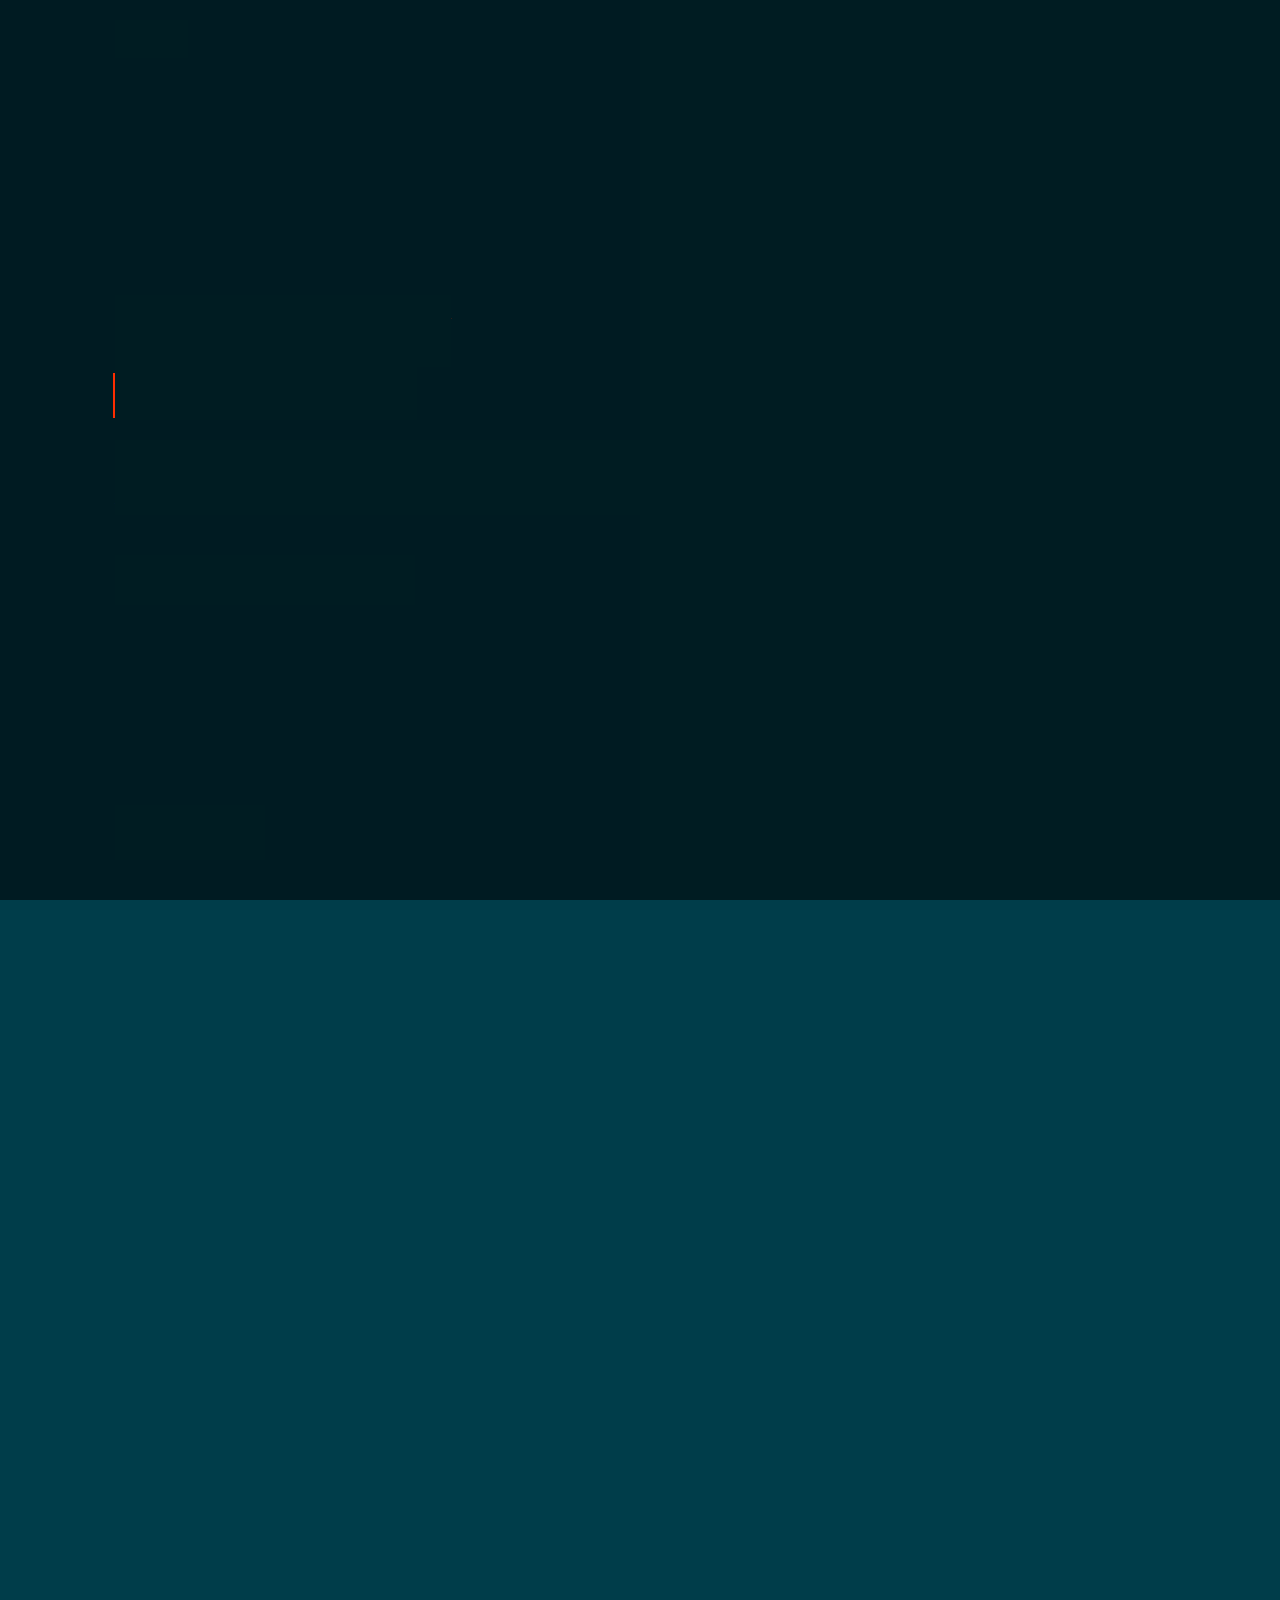
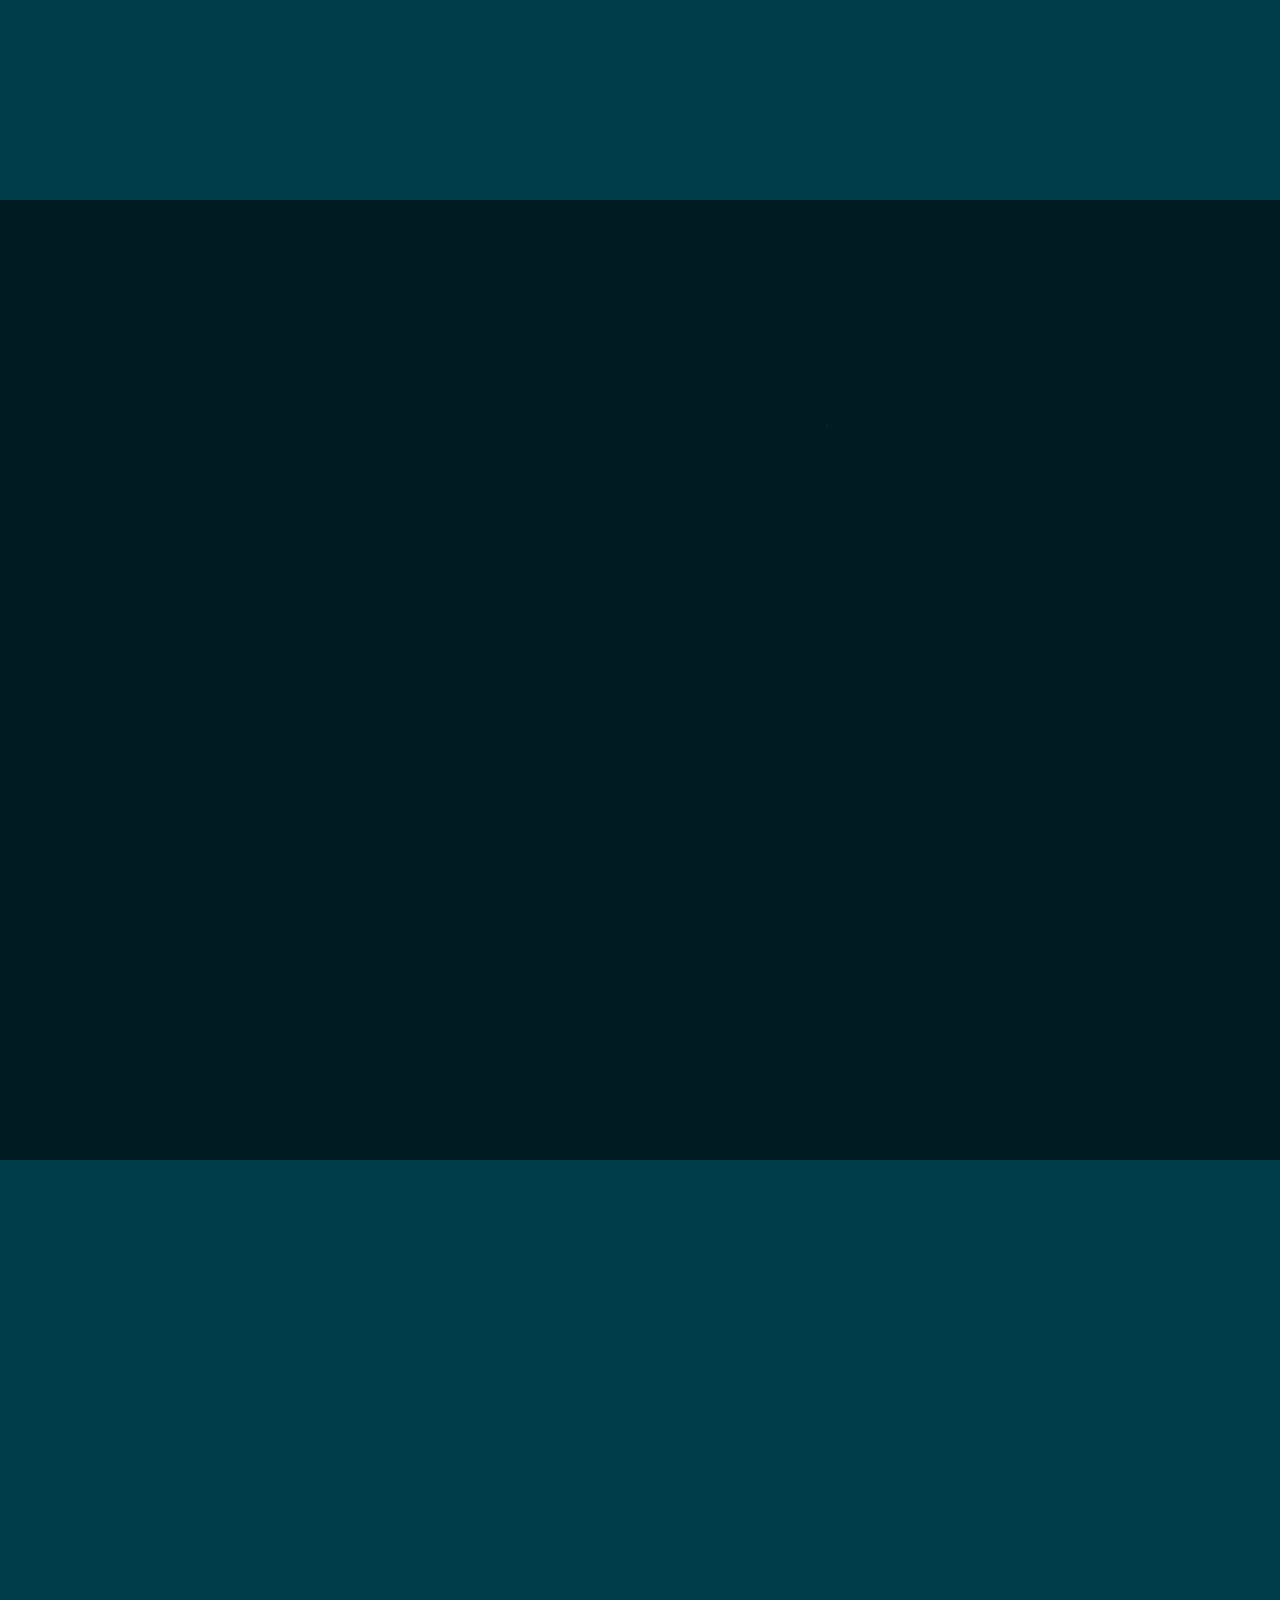
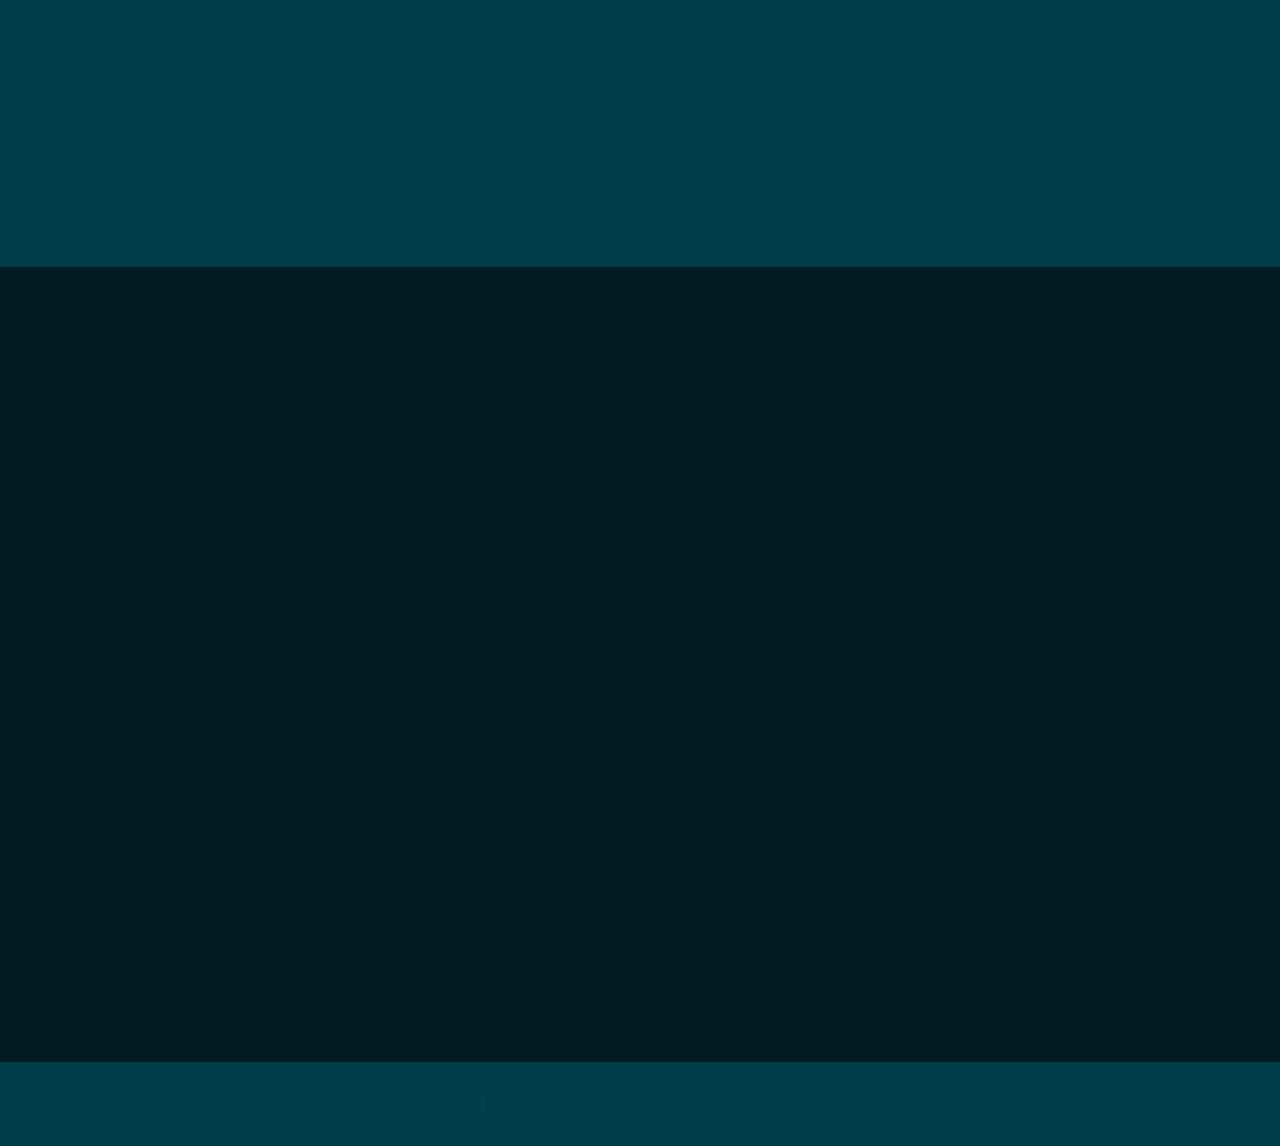
==== commit 6356e113: "personalization-tweaks" ====
--- a/Portfolio Website/index.html
+++ b/Portfolio Website/index.html
@@ -47,8 +47,8 @@
 			</p>
 
 			<div class="btn-box">
-				<a href="#" class="btn">Hire Me</a>
-				<a href="#" class="btn">Lets Talk</a>
+				<a href="#" class="btn">Gallery</a>
+				<a href="#" class="btn">Projects</a>
 				<span class="animate" style="--i:5;"></span>
 			</div>
 		</div>
--- a/Portfolio Website/css/style.css
+++ b/Portfolio Website/css/style.css
@@ -12,10 +12,10 @@
 }
 
 :root {
-	--bg-color: #081b29;
-	--second-bg-color: #112e42;
+	--bg-color: #001c22;
+	--second-bg-color: #003d4a;
 	--text-color: #ededed;
-	--main-color: #00abf0;
+	--main-color: #FF2D00;
 }
 
 html {
@@ -111,18 +111,18 @@
 
 .home-content .text-animate {
 	position: relative;
-	width: 27.8rem;
+	width: 30.2rem;
 }
 
 .home-content .text-animate h3 {
-	font-size: 3.2rem;
+	font-size: 3.5rem;
 	font-weight: 700;
 	color: transparent;
-	-webkit-text-stroke: .7px var(--main-color);
+	-webkit-text-stroke: 1px var(--main-color);
 	background-image: linear-gradient(var(--main-color), var(--main-color));
 	background-repeat: no-repeat;
 	-webkit-background-clip: text;
-	background-position: -27.8rem 0;
+	background-position: -30.2rem 0;
 }
 
 .home.show-animate .home-content .text-animate h3 {
@@ -133,11 +133,11 @@
 .home-content .text-animate h3::before {
 	content: '';
 	position: absolute;
-	top: 0;
-	left: 0;
+	top: .55rem;
+	left: -.2rem;
 	width: 0;
-	height: 100%;
-	border-right: 2px solid var(--main-color);
+	height: 85%;
+	border-right: 2.5px solid var(--main-color);
 	z-index: -1;
 }
 
@@ -156,7 +156,7 @@
 	position: relative;
 	display: flex;
 	justify-content: space-between;
-	width: 34.5rem;
+	width: 30rem;
 	height: 5rem;
 }
 
@@ -184,7 +184,7 @@
 }
 
 .btn-box .btn:nth-child(2) {
-	background: transparent;
+	background: var(--bg-color);
 	color: var(--main-color);
 }
 
@@ -215,7 +215,7 @@
 .home-sci {
 	position: absolute;
 	bottom: 4rem;
-	width: 170px;
+	width: 150px;
 	display: flex;
 	justify-content: space-between;
 }
@@ -225,16 +225,20 @@
 	display: inline-flex;
 	justify-content: center;
 	align-items: center;
-	width: 40px;
-	height: 40px;
-	background: transparent;
-	border: .2rem solid var(--main-color);
+	width: 55px;
+	height: 55px;
+	background: var(--bg-color);
+	border: .3rem solid var(--main-color);
 	border-radius: 50%;
-	font-size: 20px;
+	font-size: 25px;
 	color: var(--main-color);
 	z-index: 1;
 	overflow: hidden;
 	transition: .5s;
+}
+
+.home-sci a:nth-child(2) {
+	font-size: 35px;
 }
 
 .home-sci a:hover {
@@ -907,7 +911,7 @@
 	0%,
 	10%,
 	100% {
-		background-position: -27.8rem 0;
+		background-position: -30.2rem 0;
 	}
 
 	65%,
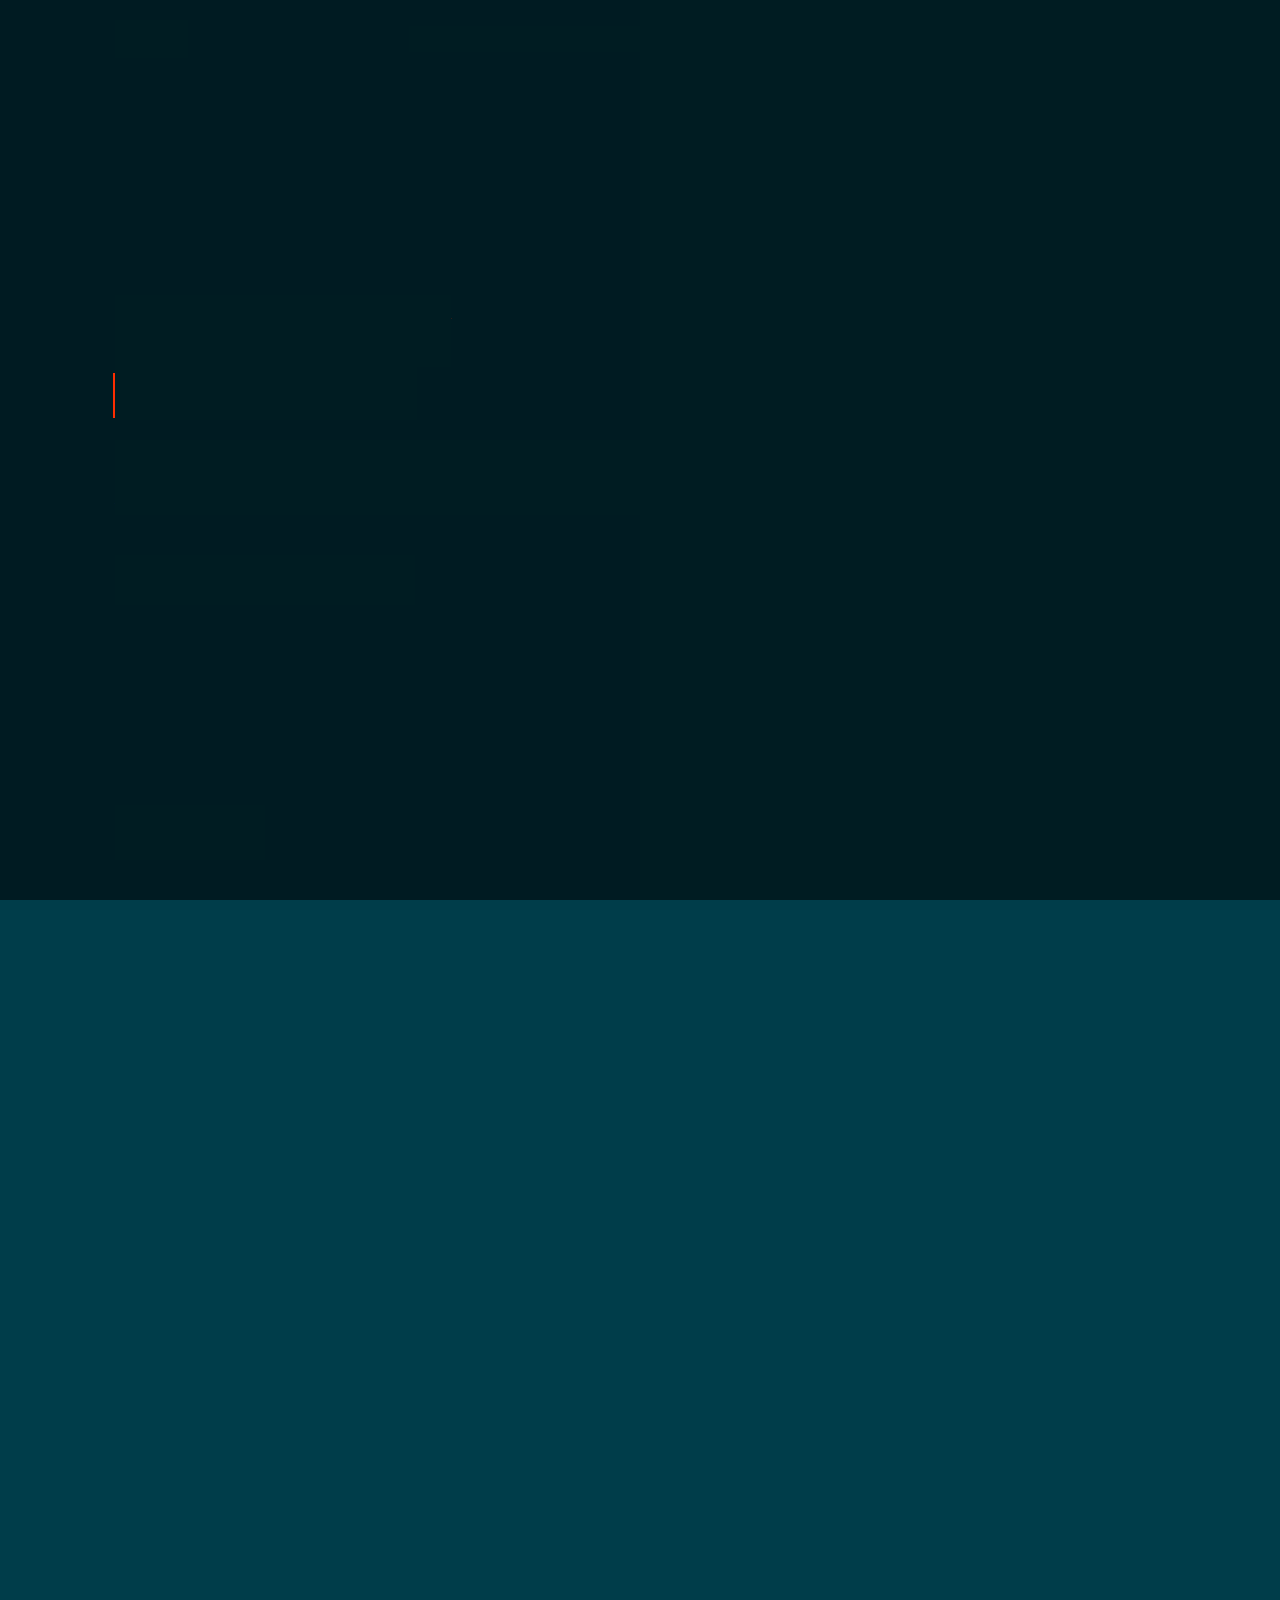
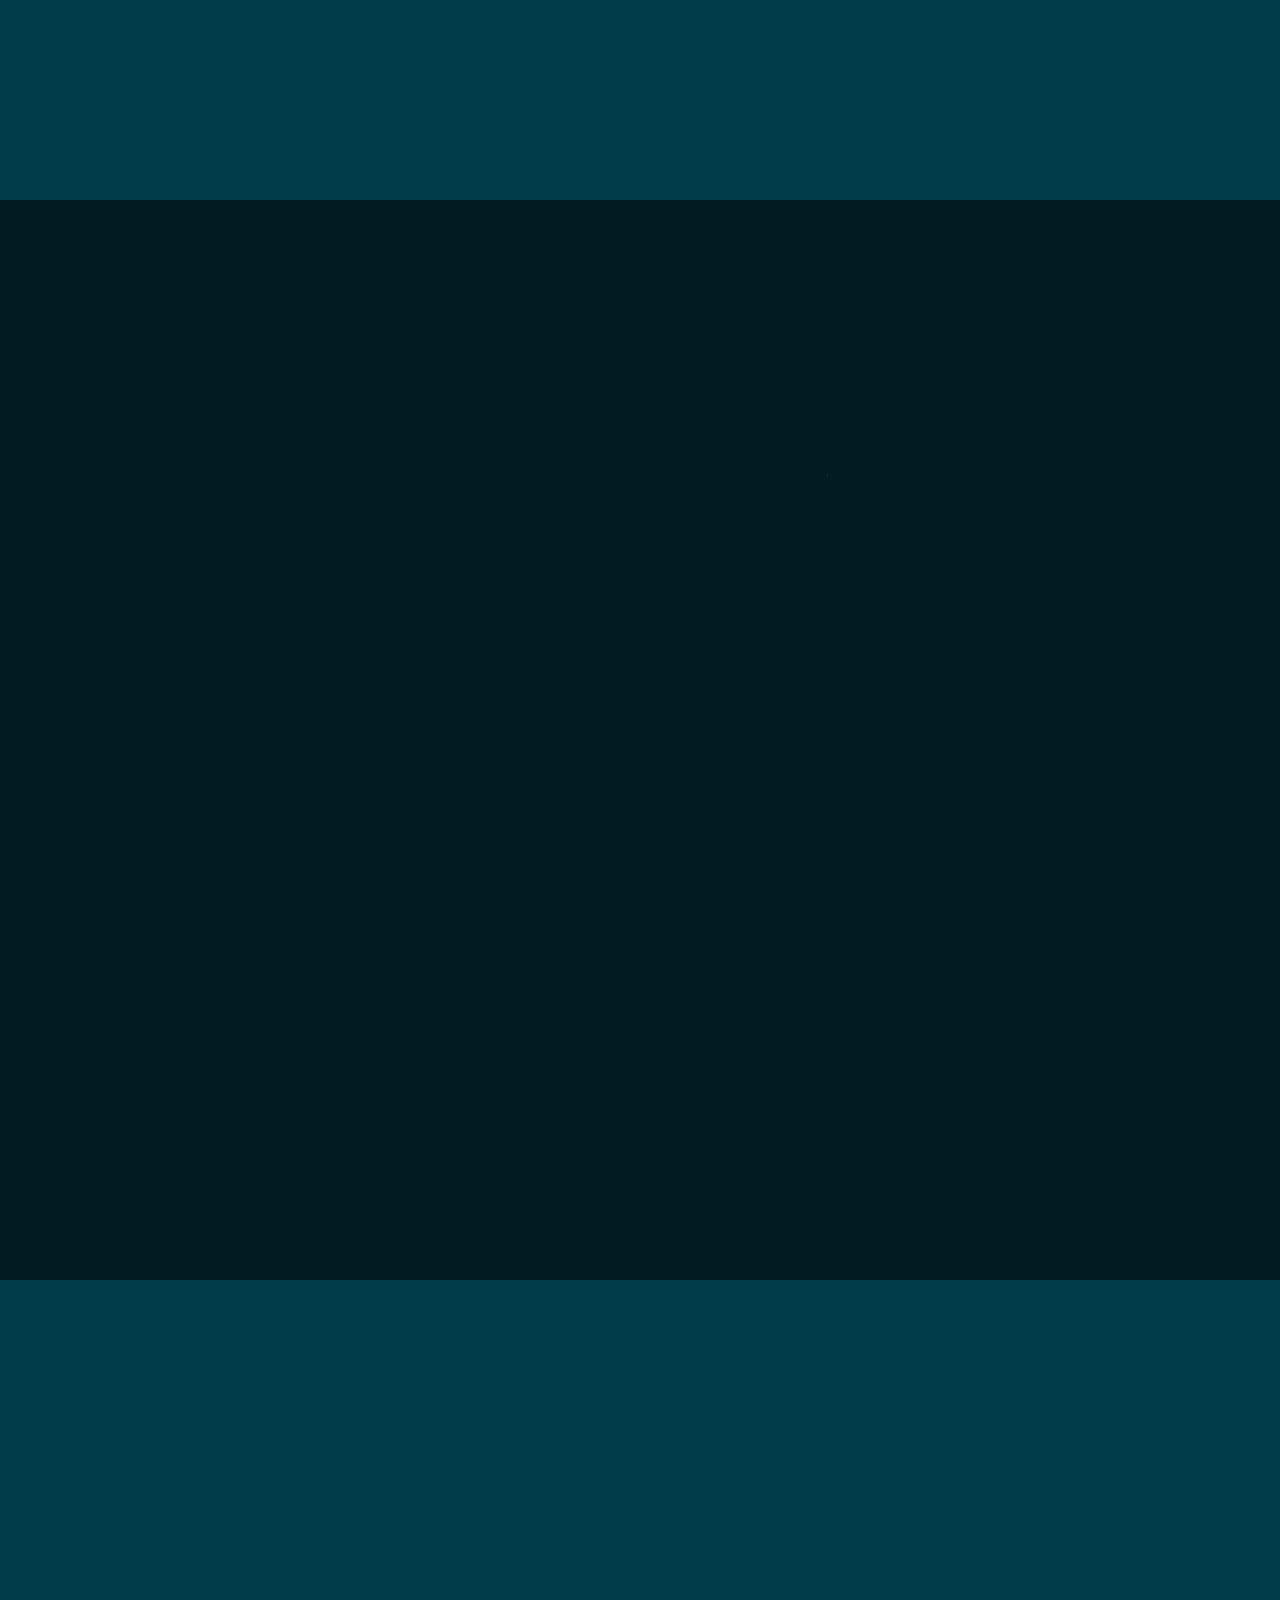
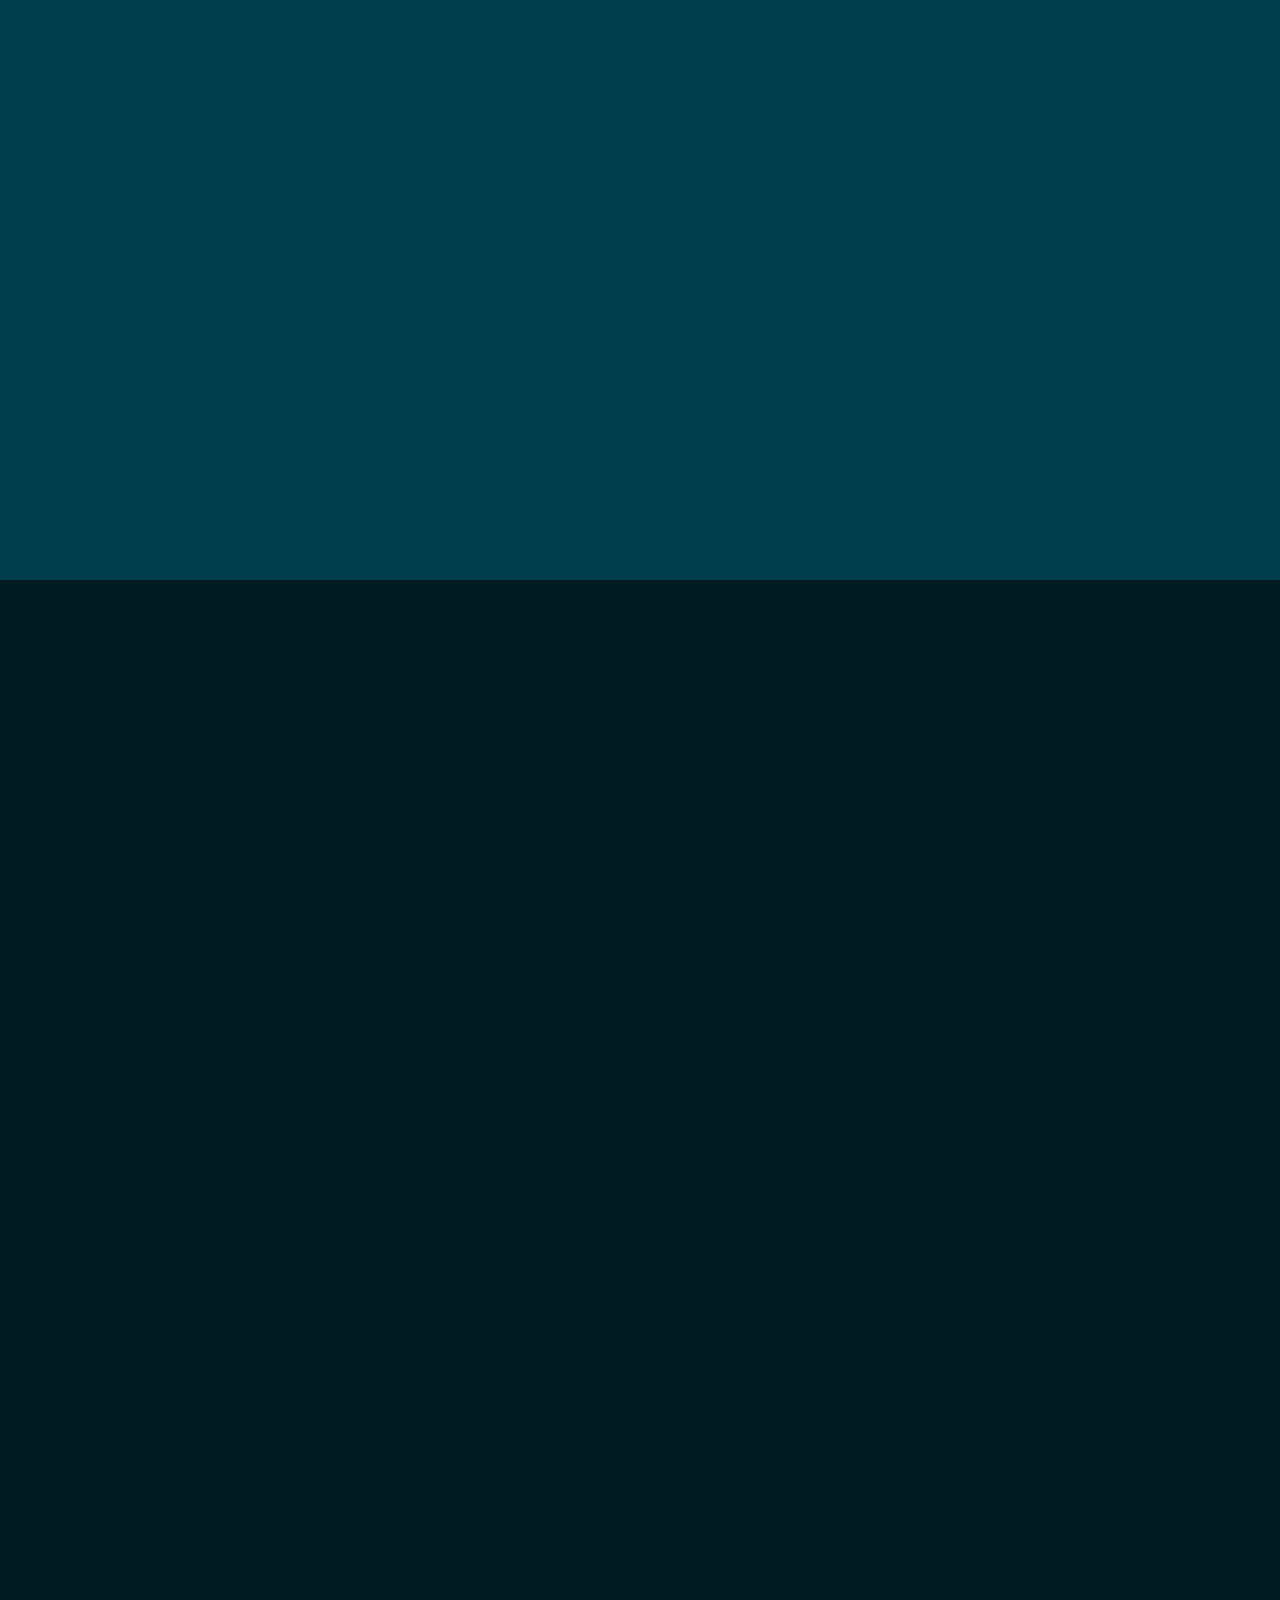
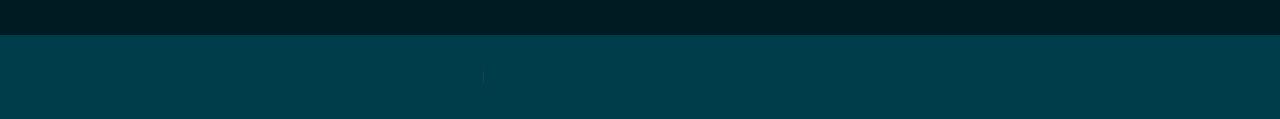
==== commit d68ebcbf: "Color Update" ====
--- a/Portfolio Website/index.html
+++ b/Portfolio Website/index.html
@@ -31,7 +31,18 @@
 			<span class="active-nav"></span>
 			<span class="animate" style="--i:2;"></span>
 		</nav>
-	</header>
+		<div class="bx bx-color" id="color-icon">
+			<span class="animate" style="--i:2;"></span>
+			<!-- Dropdown menu -->
+			<div id="color-dropdown" style="display: none;">
+				<a href="#" id="theme0">Original</a>
+				<a href="#" id="theme1">Custom1</a>
+				<a href="#" id="theme2">Custom2</a>
+				<a href="#" id="theme3">Custom3</a>
+				<a href="#" id="theme4">Custom4</a>
+			</div>
+		</div>
+</header>
 
 	<!-- home section design -->
 	<section class="home show-animate" id="home">
--- a/Portfolio Website/css/style.css
+++ b/Portfolio Website/css/style.css
@@ -15,7 +15,8 @@
 	--bg-color: #001c22;
 	--second-bg-color: #003d4a;
 	--text-color: #ededed;
-	--main-color: #FF2D00;
+	--main-color: #ff2D00;
+	--bg-image: url('../images/home0.jpg');
 }
 
 html {
@@ -24,6 +25,7 @@
 }
 
 body {
+	overflow: hidden;
 	background: var(--bg-color);
 	color: var(--text-color);
 }
@@ -78,6 +80,32 @@
 	display: none;
 }
 
+#color-dropdown {
+	user-select: none;
+	position: absolute;
+	background-color: var(--second-bg-color);
+	border-radius: 7px;
+	z-index: 1;
+	left: 50%;
+	transform: translateX(-50%);
+}
+
+#color-dropdown a {
+	font-size: 1.6rem;
+    color: var(--text-color);
+    padding: 12px 12px;
+    text-decoration: none;
+    display: block;
+}
+
+#color-icon {
+	position: relative;
+	font-size: 3rem;
+	color: var(--main-color);
+	cursor: pointer;
+	margin-left: 1rem;
+}
+
 section {
 	min-height: 100vh;
 	padding: 10rem 9% 2rem;
@@ -87,7 +115,7 @@
 	display: flex;
 	align-items: center;
 	padding: 0 9%;
-	background: url('../images/home.jpg') no-repeat;
+	background: var(--bg-image) no-repeat;
 	background-size: cover;
 	background-position: center;
 }
@@ -168,7 +196,7 @@
 	width: 15rem;
 	height: 100%;
 	background: var(--main-color);
-	border: .2rem solid var(--main-color);
+	border: .3rem solid var(--main-color);
 	border-radius: .8rem;
 	font-size: 1.8rem;
 	font-weight: 600;
@@ -281,9 +309,9 @@
 	justify-content: center;
 	align-items: center;
 	flex-direction: column;
-	gap: 2rem;
+	gap: 5rem;
 	background: var(--second-bg-color);
-	padding-bottom: 6rem;
+	padding-bottom: 12rem;
 }
 
 .heading {
@@ -362,8 +390,8 @@
 	justify-content: center;
 	align-items: center;
 	flex-direction: column;
-	min-height: auto;
-	padding-bottom: 5rem;
+	gap: 5rem;
+	padding-bottom: 12rem;
 }
 
 .education .education-row {
@@ -448,16 +476,14 @@
 }
 
 .skills {
-	min-height: auto;
-	padding-bottom: 7rem;
+	display: flex;
+	justify-content: center;
+	flex-direction: column;
+	gap: 5rem;
+	padding-bottom: 12rem;
 	background: var(--second-bg-color);
 }
 
-.skills h2 {
-	display: inline-block;
-	left: 50%;
-	transform: translateX(-50%);
-}
 
 .skills .skills-row {
 	display: flex;
@@ -568,13 +594,14 @@
 
 .contact {
 	min-height: auto;
-	padding-bottom: 7rem;
+	padding-bottom: 28rem;
 }
 
 .contact h2 {
 	display: inline-block;
 	left: 50%;
 	transform: translateX(-50%);
+	padding-bottom: 5rem;
 }
 
 .contact form {
@@ -592,7 +619,7 @@
 
 .contact form .input-box .input-field {
 	position: relative;
-	width: 49%;
+	width: 50%;
 	margin: .8rem 0;
 }
 
@@ -721,6 +748,7 @@
 .logo .animate,
 .navbar .animate,
 #menu-icon .animate,
+#color-icon .animate,
 .home.show-animate .animate {
 	animation: showRight 1s ease forwards;
 	animation-delay: calc(.3s * var(--i));
@@ -751,6 +779,11 @@
 }
 
 /* BREAKPOINTS */
+@media (max-width: 1200px) {
+	.contact{
+		font-size: 55%;
+	}
+}
 @media (max-width: 1200px) {
 	html {
 		font-size: 55%;
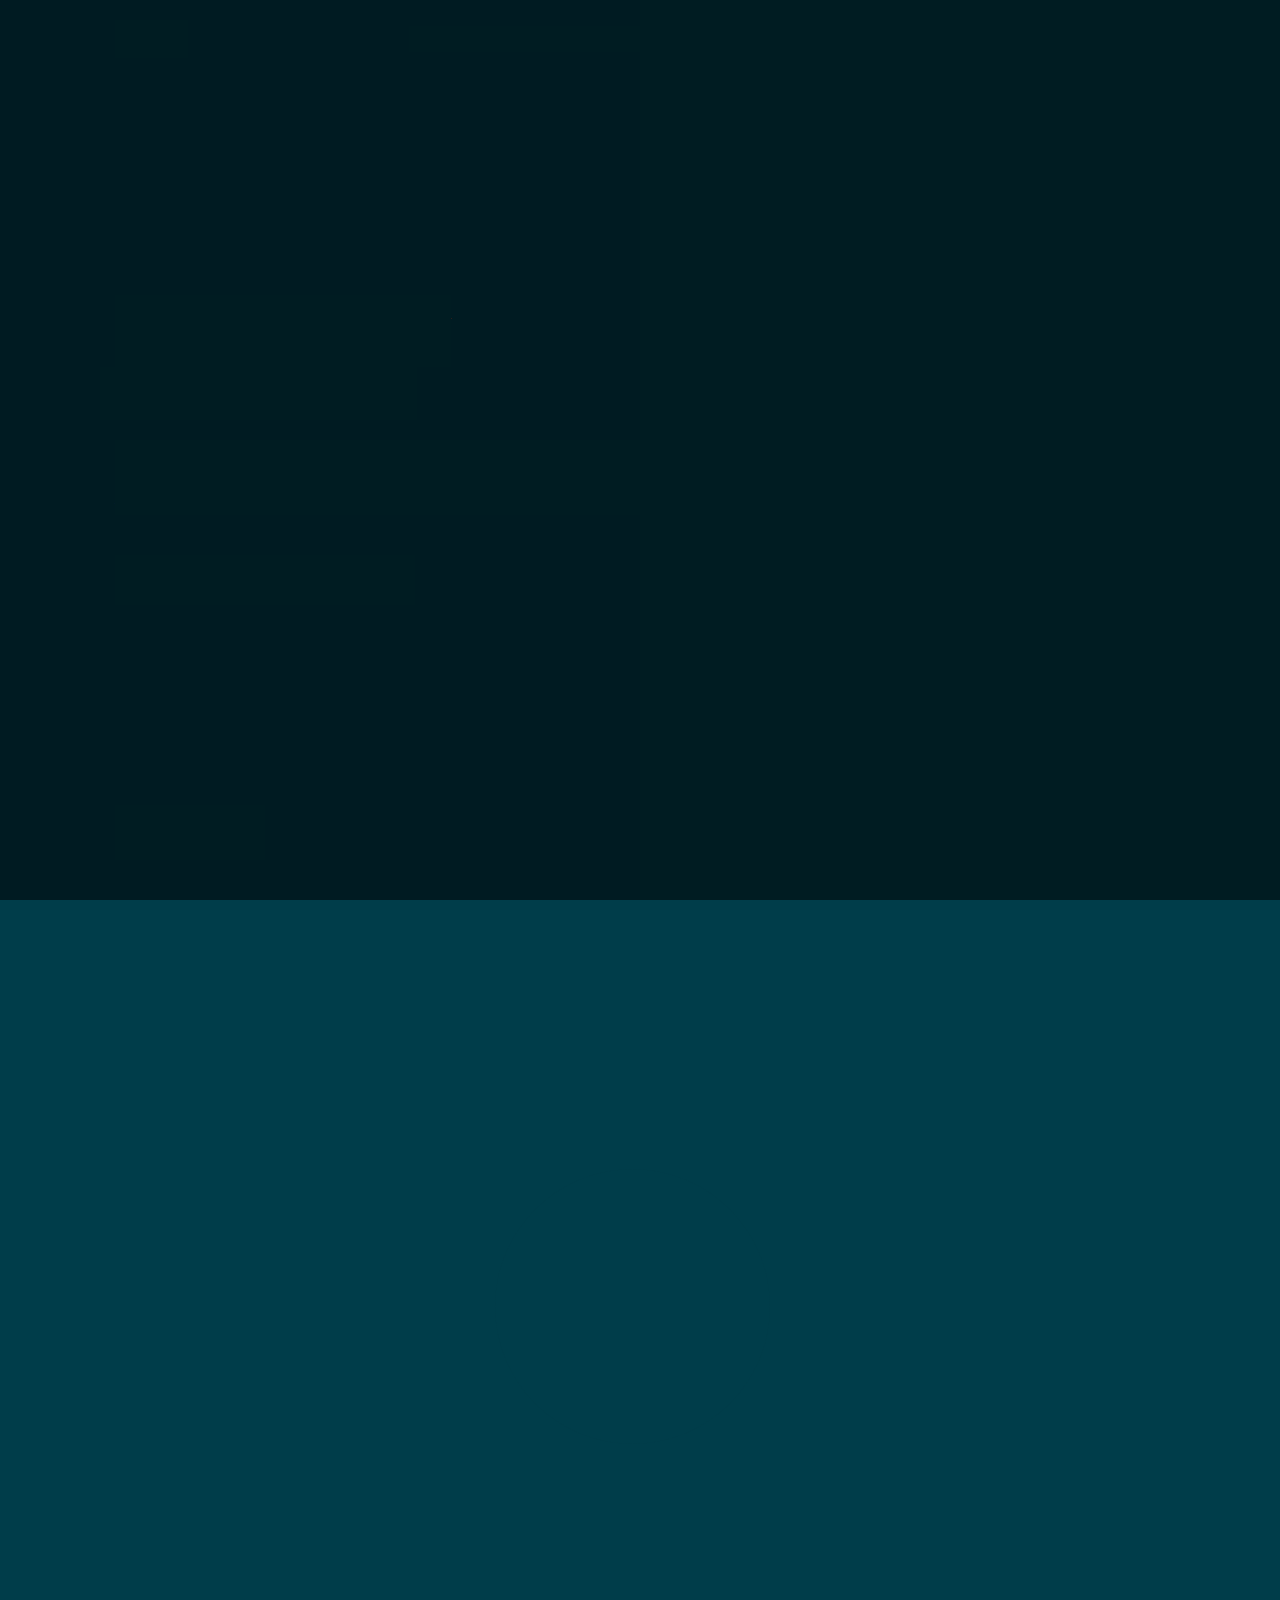
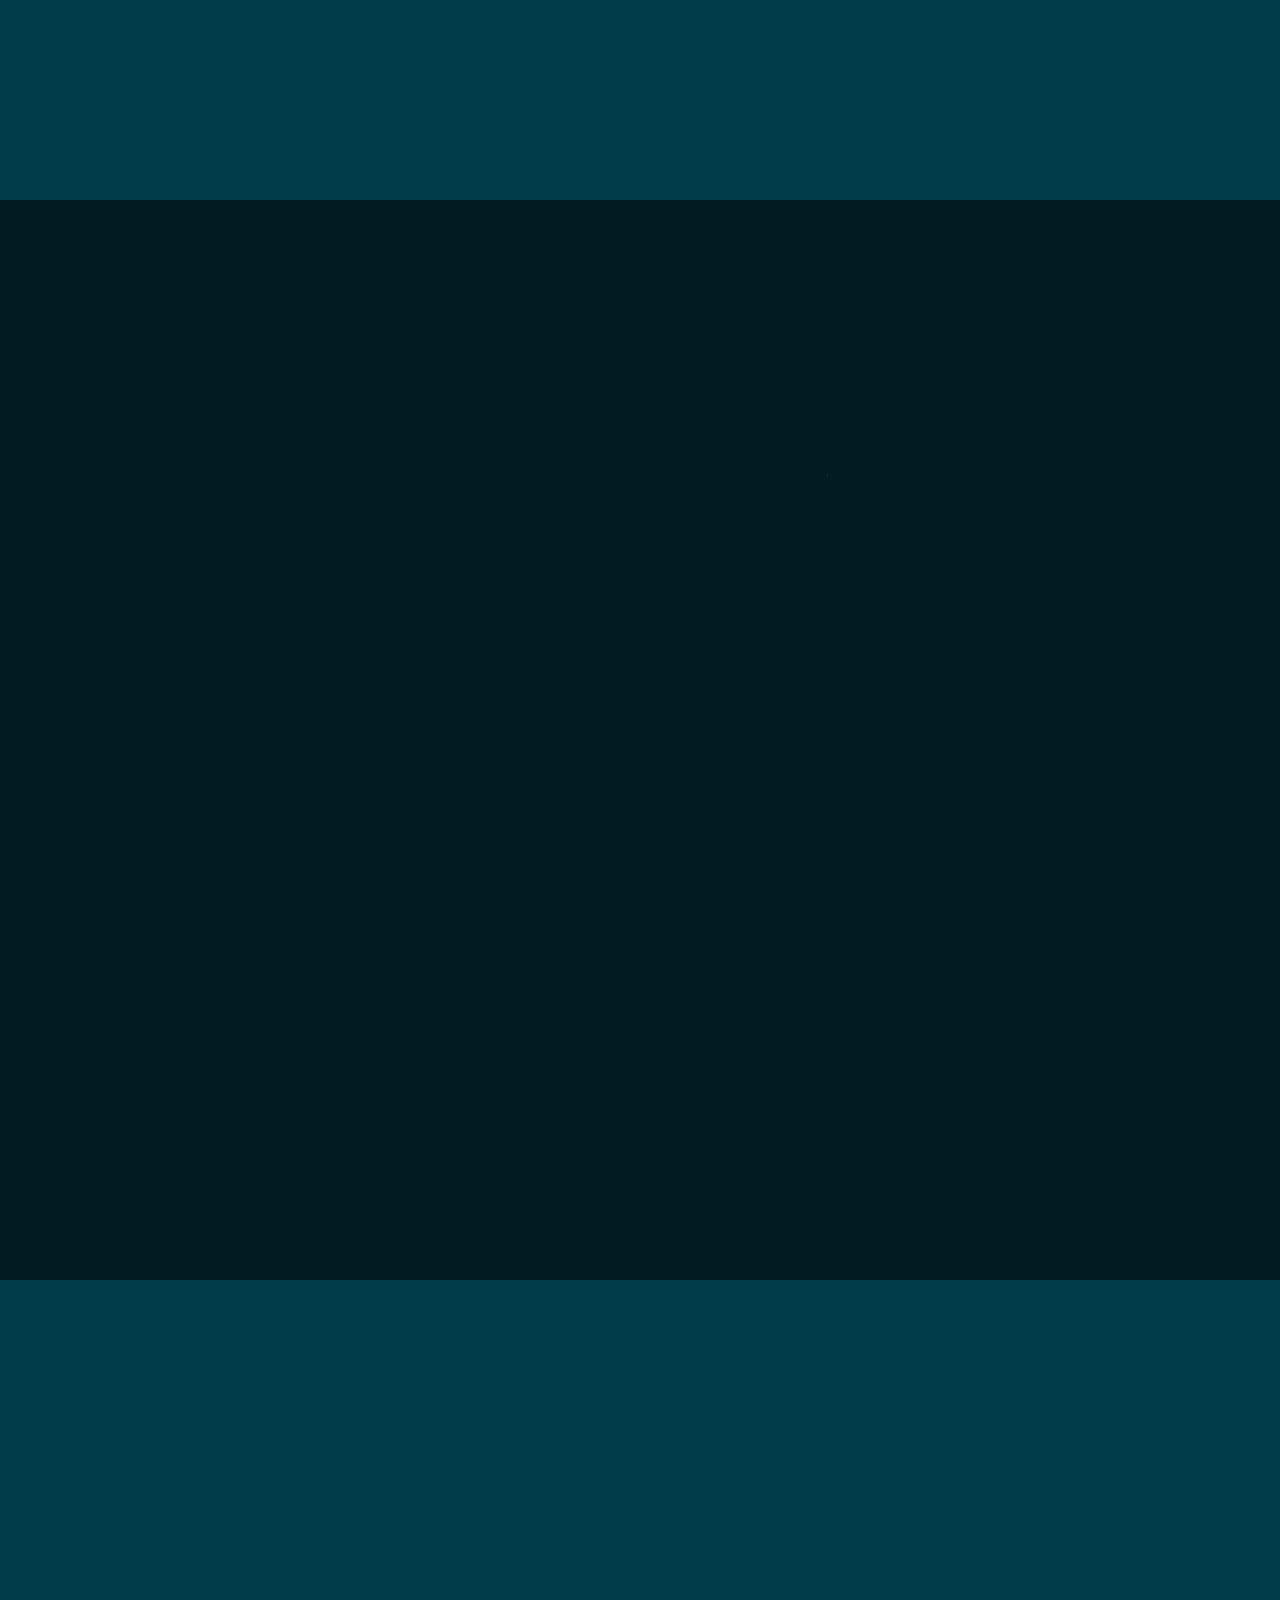
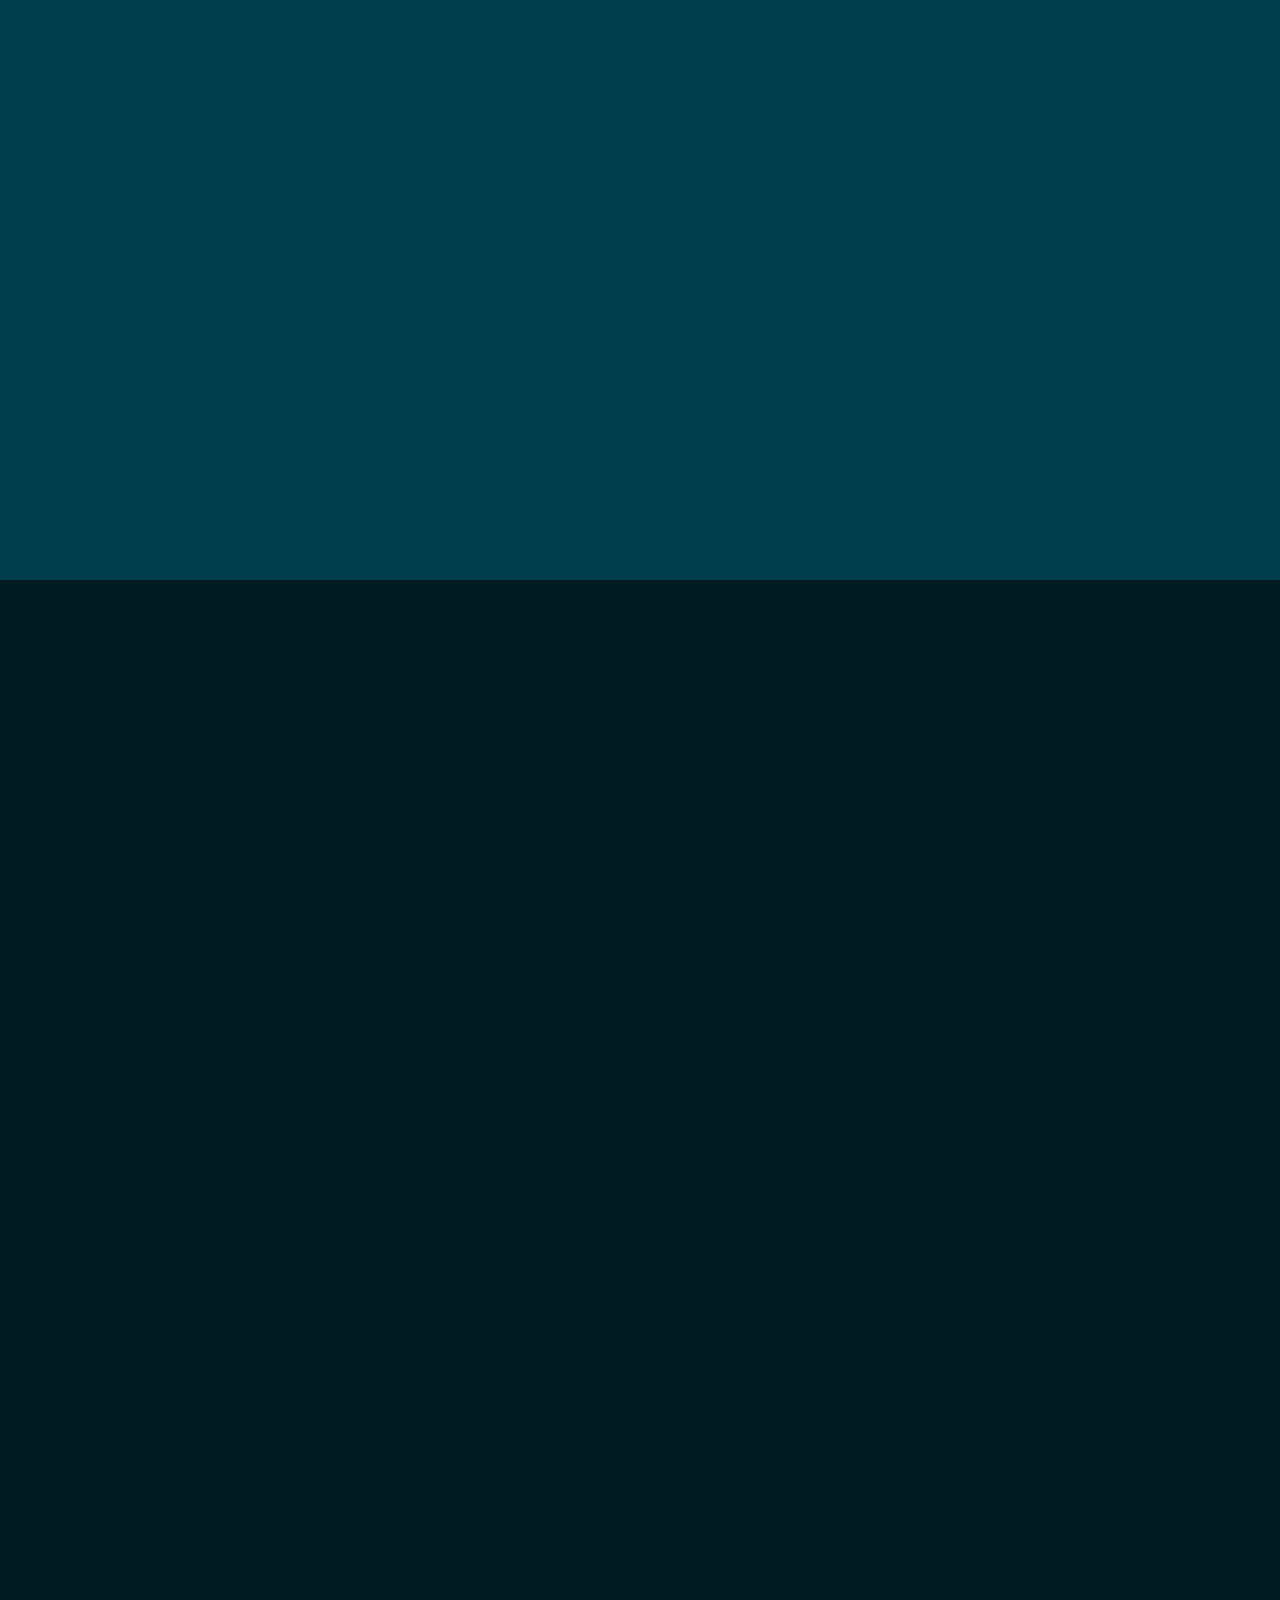
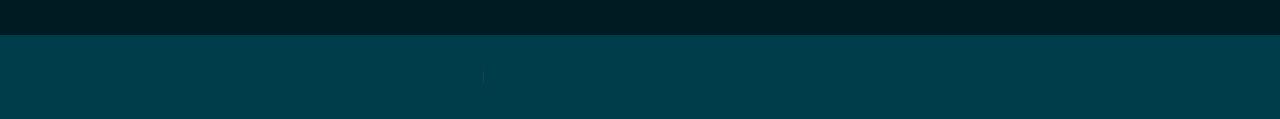
==== commit bd014ebd: "scroll animation tweak" ====
--- a/Portfolio Website/index.html
+++ b/Portfolio Website/index.html
@@ -50,7 +50,7 @@
 			<h1>Hi, I'm <span>Abdy</span><span class="animate" style="--i:2;"></span></h1>
 			<div class="text-animate">
 				<h3>Game Developer</h3>
-				<span class="animate" style="--i:3;"></span>
+				<span class="animate animated-text" style="--i:3;"></span>
 			</div>
 			<p>Lorem ipsum dolor sit amet, consectetur adipiscing elit. Praesent dapibus scelerisque tellus, et imperdiet
 				erat ultrices eget. Nulla in malesuada est, et ornare risus. Proin eget venenatis.
@@ -82,7 +82,7 @@
 		<div class="about-img">
 			<img src="images/about.jpg" alt="">
 			<span class="circle-spin"></span>
-			<span class="animate scroll" style="--i:2;"></span>
+			<span class="animate scroll about-img" style="--i:2;"></span>
 		</div>
 
 		<div class="about-content">
--- a/Portfolio Website/css/style.css
+++ b/Portfolio Website/css/style.css
@@ -88,6 +88,29 @@
 	z-index: 1;
 	left: 50%;
 	transform: translateX(-50%);
+	overflow: hidden;
+}
+
+#color-dropdown::before {
+	content: '';
+	position: absolute;
+	top: 0;
+	right: 0;
+	width: 100%;
+	height: 100%;
+	background: var(--bg-color);
+	z-index: 1;
+	animation: slide 1s forwards;
+}
+
+@keyframes slide {
+	from {
+		width: 100%;
+	}
+
+	to {
+		width: 0;
+	}
 }
 
 #color-dropdown a {
@@ -96,6 +119,16 @@
     padding: 12px 12px;
     text-decoration: none;
     display: block;
+	transition: .5s;
+}
+
+#color-dropdown a:hover {
+	color: var(--main-color);
+	transition: .5s;
+}
+
+#color-dropdown a.selected {
+	color: var(--main-color);
 }
 
 #color-icon {
@@ -484,7 +517,6 @@
 	background: var(--second-bg-color);
 }
 
-
 .skills .skills-row {
 	display: flex;
 	flex-wrap: wrap;
@@ -745,10 +777,15 @@
 	width: 50%;
 }
 
+.animate.animated-text {
+	width: 105%;
+}
+
 .logo .animate,
 .navbar .animate,
 #menu-icon .animate,
 #color-icon .animate,
+#color-dropdown .animate,
 .home.show-animate .animate {
 	animation: showRight 1s ease forwards;
 	animation-delay: calc(.3s * var(--i));
@@ -776,6 +813,17 @@
 .footer.show-animate .animate.scroll {
 	transition-delay: calc(.3s * var(--i));
 	width: 0;
+}
+
+.animate.scroll.about-img {
+	top: -.5rem;
+	right: -.5rem;
+	width: 110%;
+	height: 110%;
+}
+
+.education.show-animate .animate.scroll {
+	background: yellowgreen;
 }
 
 /* BREAKPOINTS */
